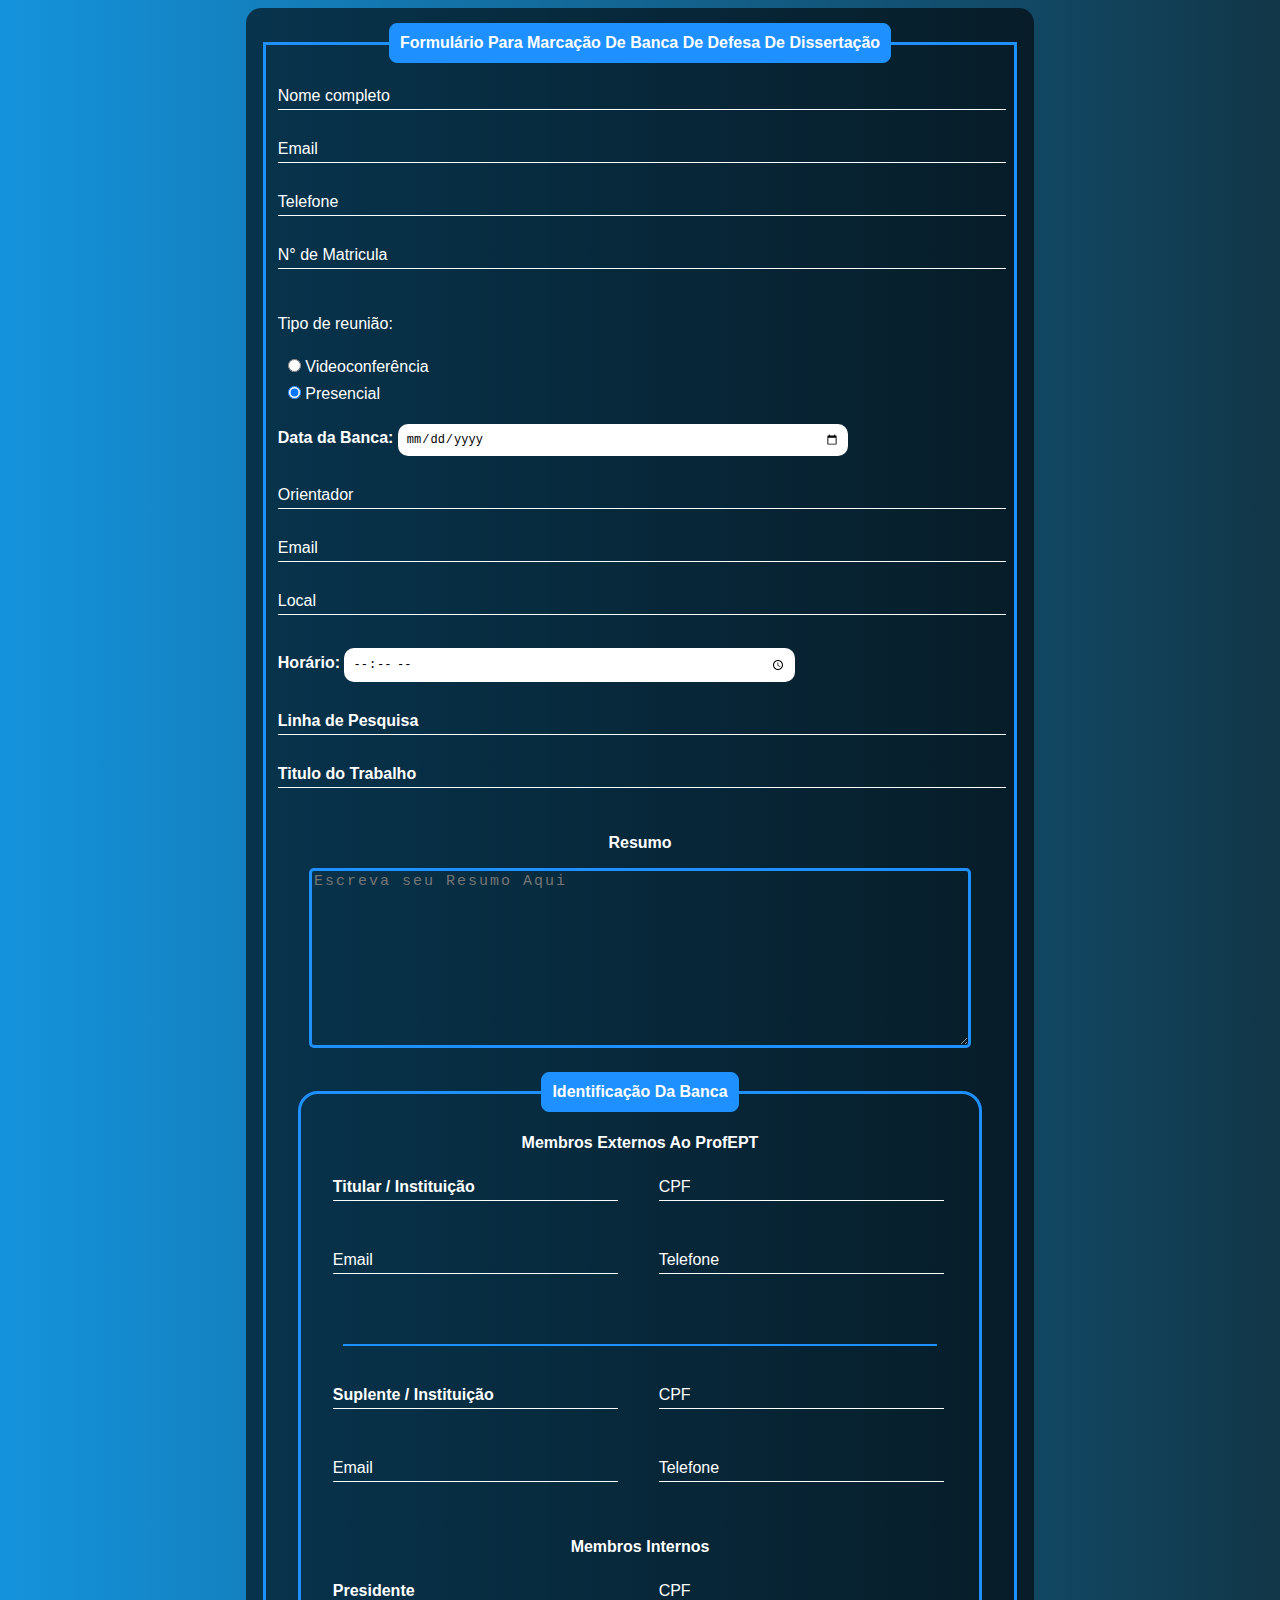
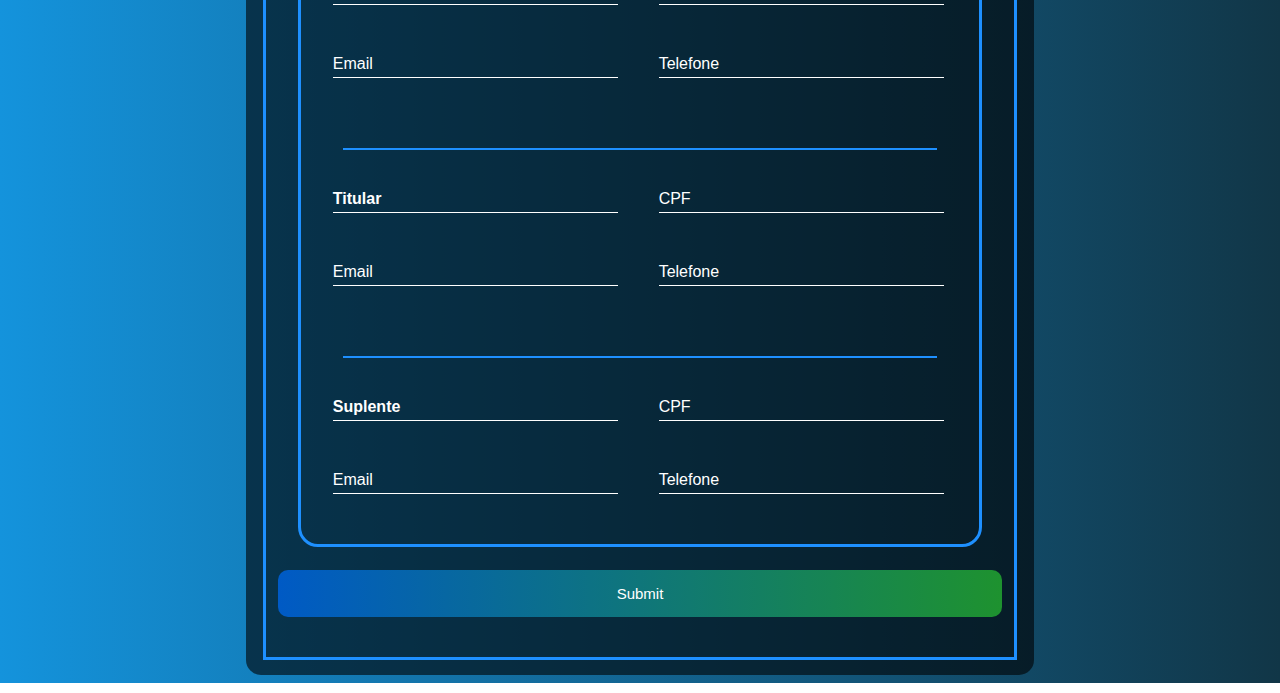
==== agendamento.html @ a1a61cc1 "fazendo muita coisa" ====
<!DOCTYPE html>
<html lang="pt-br">
<head>
    <meta charset="UTF-8">
    <meta http-equiv="X-UA-Compatible" content="IE=edge">
    <meta name="viewport" content="width=device-width, initial-scale=1.0">
    <title>Formulário </title>
    <link rel="stylesheet" href="estilos/agendamento.css">
    <link rel="stylesheet" href="media_queries/agendamentomq.css">
    
    
</head>



<body>
  <main>
    <section class="formulario">
        <form action="#">
            <fieldset>
                <legend>
                    <b>Formulário Para Marcação De Banca De Defesa De Dissertação</b>
                    </legend>
                    <br>

                    <div class="inputbox">

                        <input type="text" name="nome" id="nome" class="inputusuario" required>
                        <label for="nome" class="efeito_de_mini_zoom">Nome completo</label>

                    </div>

                    <div class="inputbox">
                        
                        <input type="text" name="email" id="email" class="inputusuario" required>
                        <label class="efeito_de_mini_zoom" for="email">Email</label>

                    </div>

                    <div class="inputbox">
                        
                        <input type="tel" name="telefone" id="telefone" class="inputusuario" required>
                        <label class="efeito_de_mini_zoom" for="telefone">Telefone</label>

                    </div>

                    <div class="inputbox">
                        
                        <input type="number" name="matricula" id="matricula" class="inputusuario" required>
                        <label class="efeito_de_mini_zoom" for="matricula">N° de Matricula</label>

                    </div>
                    <p>Tipo de reunião:</p>

                    <input type="radio" id="videoconferencia" name="tipo" value="videoconferencia" required>
                    <label for="videoconferencia">Videoconferência</label>

                    <br>

                    <input type="radio" id="presencial" name="tipo" value="presencial" required checked>
                    <label  for="presencial">Presencial</label>
                        <br>
                        <br>
                    
                            
                        <label  for="data_da_banca"><b>Data da Banca:</b> </label>
                        <input type="date" name="data_da_banca" id="data_da_banca" required>
                        

                    

                    <div class="inputbox">

                        <input type="text" name="orientador" id="orientador" class="inputusuario" required>
                        <label class="efeito_de_mini_zoom" for="orientador">Orientador</label>

                    </div>

                    <div class="inputbox">
                        
                        <input type="text" name="email2" id="email2" class="inputusuario" required>
                        <label class="efeito_de_mini_zoom" for="email2">Email</label>

                    </div>

                    <div class="inputbox">
                        
                        <input type="text" name="local" id="local" class="inputusuario" required>
                        <label class="efeito_de_mini_zoom" for="local">Local</label>

                    </div>

                    <div class="inputbox">

                        <label for="horario"><b>Horário:</b> </label>
                        <input type="time" name="horario" id="horario"  required>
                        

                    </div>

                    <div class="inputbox">
                        
                        <input  type="text" name="linha_de_pesquisa" id="linha_de_pesquisa" class="inputusuario" required>
                        <label class="efeito_de_mini_zoom" for="linha_de_pesquisa"><b>Linha de Pesquisa</b> </label>

                    </div>

                    <div class="inputbox">
                        
                        <input type="text" name="titulo_do_trabalho" id="titulo_do_trabalho" class="inputusuario" required>
                        <label class="efeito_de_mini_zoom" for="titulo_do_trabalho"><b>Titulo do Trabalho</b> </label>

                    </div>

                    <div class="boxtextarea">
                        <p><b>Resumo</b></p>
                        <textarea placeholder="Escreva seu Resumo Aqui"  name="resumo" id="resumo" cols="30" rows="10"></textarea>
                    </div>
                    
                    
                    <fieldset class="iden_de_banca">
                        <legend><b>Identificação Da Banca</b></legend>
                        <p class="titulo"><b >Membros Externos Ao ProfEPT</b></p>
                        
                        

                        <div class="inputbox segundo_bloco">
                        
                            <input type="text" name="titular" id="titular" class="inputusuario" required>
                            <label class="efeito_de_mini_zoom" for="titular"> <b>Titular / Instituição</b></label>
    
                        </div>
                        <div class="inputbox segundo_bloco">
            
                            <input type="number" name="cpf" id="cpf" class="inputusuario" required>
                            <label class="efeito_de_mini_zoom" for="cpf">CPF </label>
    
                        </div>
    
                        <div class="inputbox segundo_bloco">
                        
                            <input type="text" name="email3" id="email3" class="inputusuario" required>
                            <label class="efeito_de_mini_zoom" for="email3">Email</label>
    
                        </div>
                        <div class="inputbox segundo_bloco">
                        
                            <input type="tel" name="telefone2" id="telefone2" class="inputusuario" required>
                            <label class="efeito_de_mini_zoom" for="telefone2">Telefone</label>
    
                        </div>
                        <hr>
                        <div class="inputbox segundo_bloco">
                        
                            <input type="text" name="suplente" id="suplente" class="inputusuario" required>
                            <label class="efeito_de_mini_zoom" for="suplente"><b>Suplente / Instituição</b>  </label>
    
                        </div>
                        <div class="inputbox segundo_bloco">
            
                            <input type="number" name="cpf2" id="cpf2" class="inputusuario" required>
                            <label class="efeito_de_mini_zoom" for="cpf2">CPF </label>
    
                        </div>
    
                        <div class="inputbox segundo_bloco">
                        
                            <input type="text" name="email4" id="email4" class="inputusuario" required>
                            <label class="efeito_de_mini_zoom" for="email4">Email</label>
    
                        </div>

                        <div class="inputbox segundo_bloco">
                        
                            <input type="tel" name="telefone3" id="telefone3" class="inputusuario" required>
                            <label class="efeito_de_mini_zoom" for="telefone3">Telefone</label>
    
                        </div>
                        <p class="titulo"><b >Membros Internos</b></p>
                        <div class="inputbox segundo_bloco">
            
                        <input type="text" name="presidente" id="presidente" class="inputusuario" required>
                        <label class="efeito_de_mini_zoom" for="presidente"><b>Presidente</b> </label>
                            
                    </div>
                    
                    <div class="inputbox segundo_bloco">
            
                        <input type="number" name="cpf3" id="cpf3" class="inputusuario" required>
                        <label class="efeito_de_mini_zoom" for="cpf3">CPF </label>

                    </div>

                   
                    <div class="inputbox segundo_bloco">
                        
                        <input type="text" name="email5" id="email5" class="inputusuario" required>
                        <label class="efeito_de_mini_zoom" for="email5">Email</label>

                    </div>
                    <div class="inputbox segundo_bloco">
                        
                        <input type="tel" name="telefone4" id="telefone4" class="inputusuario" required>
                        <label class="efeito_de_mini_zoom" for="telefone4">Telefone</label>

                    </div>
                    
                    <hr>
                        <div class="inputbox segundo_bloco">
                        
                            <input type="text" name="titular2" id="titular2" class="inputusuario" required>
                            <label class="efeito_de_mini_zoom" for="titular2"> <b>Titular</b></label>
    
                        </div>
                        <div class="inputbox segundo_bloco">
            
                            <input type="number" name="cpf4" id="cpf4" class="inputusuario" required>
                            <label class="efeito_de_mini_zoom" for="cpf4">CPF </label>
    
                        </div>
    
                        <div class="inputbox segundo_bloco">
                        
                            <input type="text" name="email6" id="email6" class="inputusuario" required>
                            <label class="efeito_de_mini_zoom" for="email6">Email</label>
    
                        </div>
                        <div class="inputbox segundo_bloco">
                        
                            <input type="tel" name="telefone5" id="telefone5" class="inputusuario" required>
                            <label class="efeito_de_mini_zoom" for="telefone5">Telefone</label>
    
                        </div>
                        <hr>
                        <div class="inputbox segundo_bloco">
                        
                            <input type="text" name="suplente2" id="suplente2" class="inputusuario" required>
                            <label class="efeito_de_mini_zoom" for="suplente2"> <b>Suplente</b> </label>
    
                        </div>
                        <div class="inputbox segundo_bloco">
            
                            <input type="number" name="cpf5" id="cpf5" class="inputusuario" required>
                            <label class="efeito_de_mini_zoom" for="cpf5">CPF </label>
    
                        </div>
    
                        <div class="inputbox segundo_bloco">
                        
                            <input type="text" name="email7" id="email7" class="inputusuario" required>
                            <label class="efeito_de_mini_zoom" for="email7">Email</label>
    
                        </div>
                        <div class="inputbox segundo_bloco">
                        
                            <input type="tel" name="telefone6" id="telefone6" class="inputusuario" required>
                            <label class="efeito_de_mini_zoom" for="telefone6">Telefone</label>
    
                        </div>
                    </fieldset>
                    

                    <input type="submit" name="submit" id="submit">
            </fieldset>
            
        </form>
        
    </section>
    
  </main>
    
</body>
</html>
---- estilos/agendamento.css ----
@charset "UTF-8";


body{
    font-family: Arial, Helvetica, sans-serif;
    background-image: linear-gradient(to right, rgb(20,147,220),rgb(17,54,71));
    color: white;
    
}

.formulario{
   
    margin: auto;
    background-color: rgb(0, 0,0,0.6);
    padding: 15px;
    border-radius: 15px;
    width: 60%;color: white;
    
    
    
    
}
fieldset{
    border: 3px solid dodgerblue;
    
}
legend{
    border: 1px solid dodgerblue;
    padding: 10px;
    text-align: center;
    background-color:dodgerblue;
    border-radius: 8px;
    
}

input{margin: 3px 0px 30px 0px;}
input[type="radio"]{
    margin: 10px 0px 0px 10px;
}
#data_da_banca{
    border: none;
    padding: 8px;
    border-radius: 10px;
    outline: none;
    font-size: 12px;
    width: 60%;
}
#horario{
    border: none;
    padding: 8px;
    border-radius: 10px;
    outline: none;
    font-size: 12px;
    width: 60%;
}
#resumo{
    background: none;
    
    border: 3px solid dodgerblue;
    outline: none;
    font-size: 15px;
    width: 100%;
    letter-spacing: 2px;
    color: white;
    border-radius: 5px;
    max-width: 90%;
}
.boxtextarea{
    text-align: center;
    
}
.inputbox{
    position: relative;
    width: 100%;
   
}

.inputusuario{
    background: none;
    border: none;
    border-bottom: 1px solid white;
    outline: none;
    font-size: 15px;
    width: 100%;
    letter-spacing: 2px;
    color: white;
}
.efeito_de_mini_zoom{
position: absolute;
top: 0px;
left: 0px;
pointer-events: none; /*qualquer luga que clicar dentro do input ele vai executar a ação*/
transition: .5s;
}
.inputusuario:focus ~ .efeito_de_mini_zoom, .inputusuario:valid ~.efeito_de_mini_zoom{
    top: -20px;
    font-size: 12px;
    color: dodgerblue;
}
.iden_de_banca{
    margin: 20px;
    position: relative;
    border-radius: 20px;
    

    
    
}

#submit{
    background-image: linear-gradient(to right, rgb(0,90,197), #1E922F);
    width: 100%;
    border: none;
    padding: 15px;
    font-size: 15px;
    border-radius: 10px;
    cursor: pointer;
    color: white;
    
   
}

#submit:hover{
    background-image: linear-gradient(to right, rgb(0,80,172), #28b43d);
}

.titulo{
    text-align: center;
}

.segundo_bloco{
    display: inline-block;
    
    width: 43%; 
    margin:10px 20px ;

 }
hr{border: solid 1px dodgerblue;margin: 30px;}
---- media_queries/agendamentomq.css ----
/* Typical Device Breakpoints
-----------------------------
Pequenas Telas:
Celular: 600px até 768px
Tablet: 768px até 992px
Desktop: 992px até 1200px
Grandes Telas: acima de 1200px
*/

@media only screen and (max-width: 650px){
    .formulario{
        width: 90%;
        
    }
    .inputbox , .segundo_bloco{
        width: 100%;
        margin: 0px;
    }
}

@media only screen and (min-width:650px) and (max-width: 1200px){
    .formulario{
        width: 90%;
        
    }
    
    .segundo_bloco{
        width: 40%;
        margin: 20px 20px;
    }
}
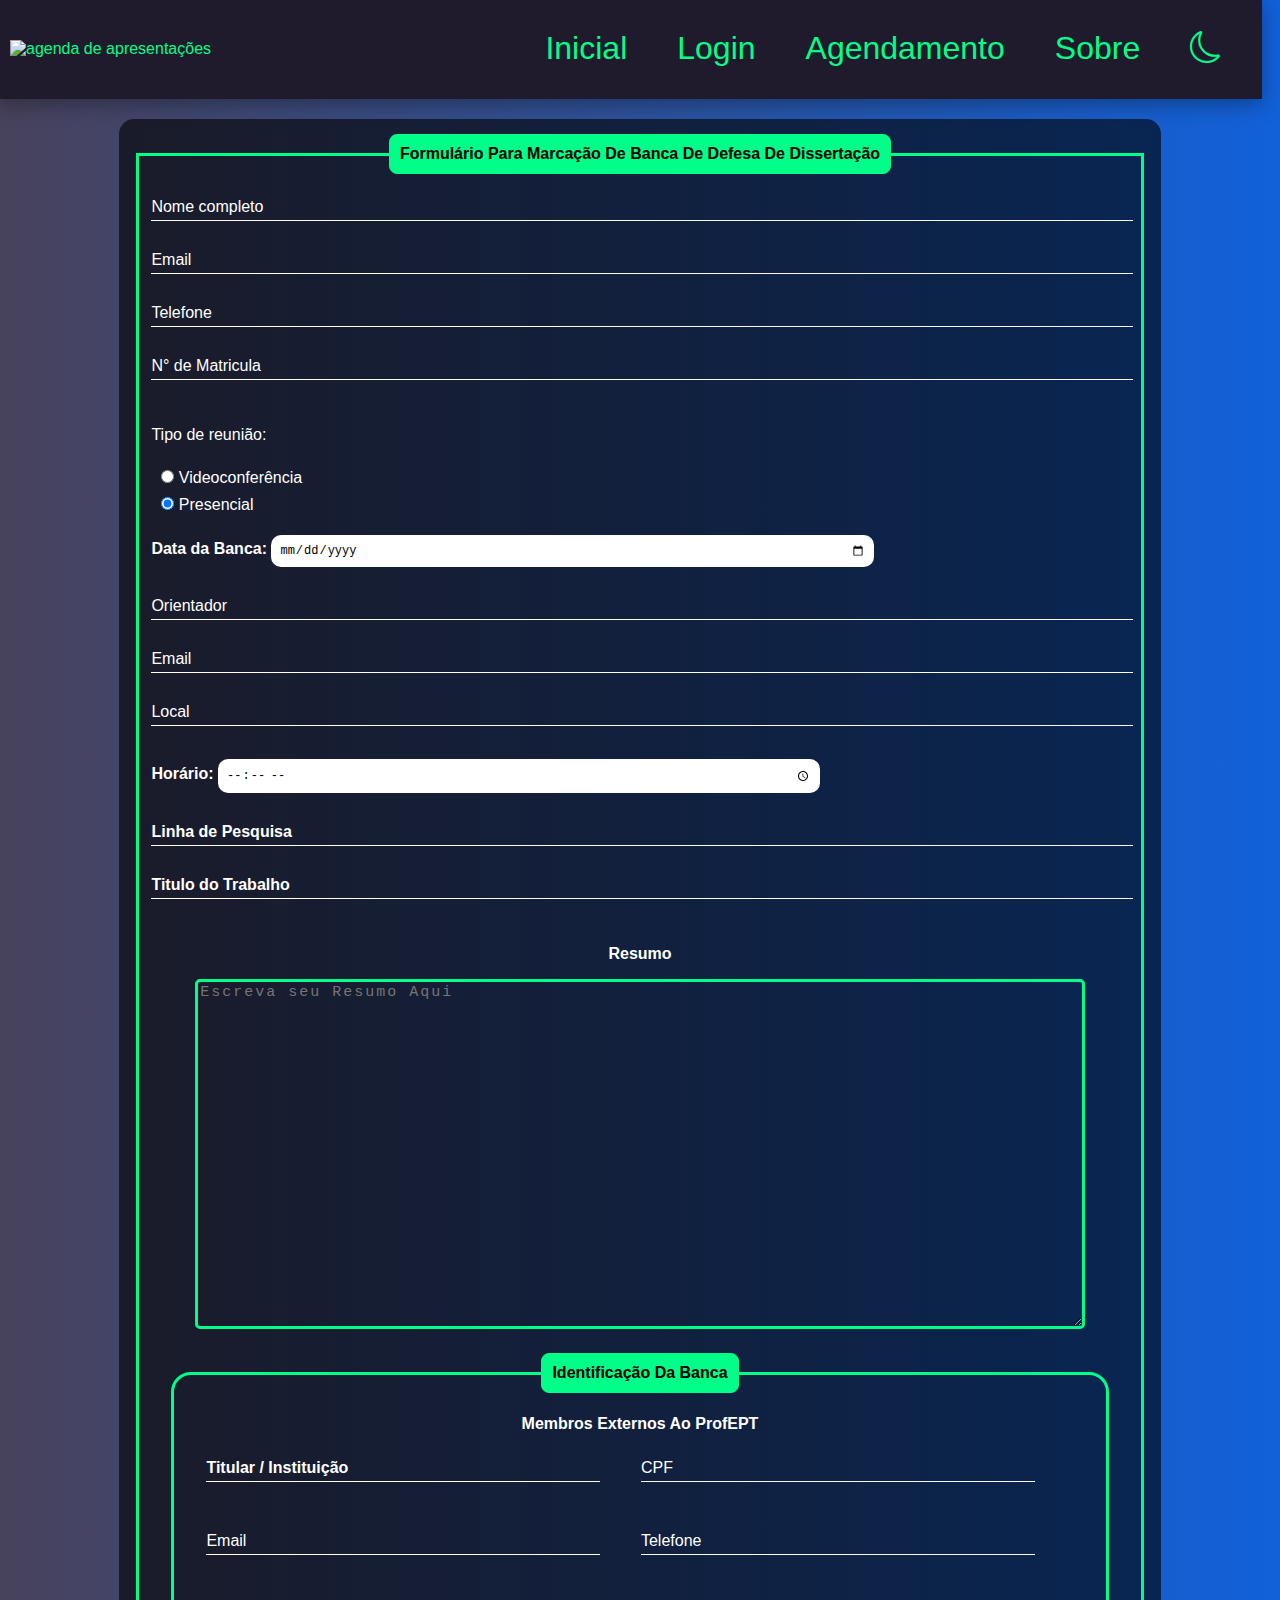
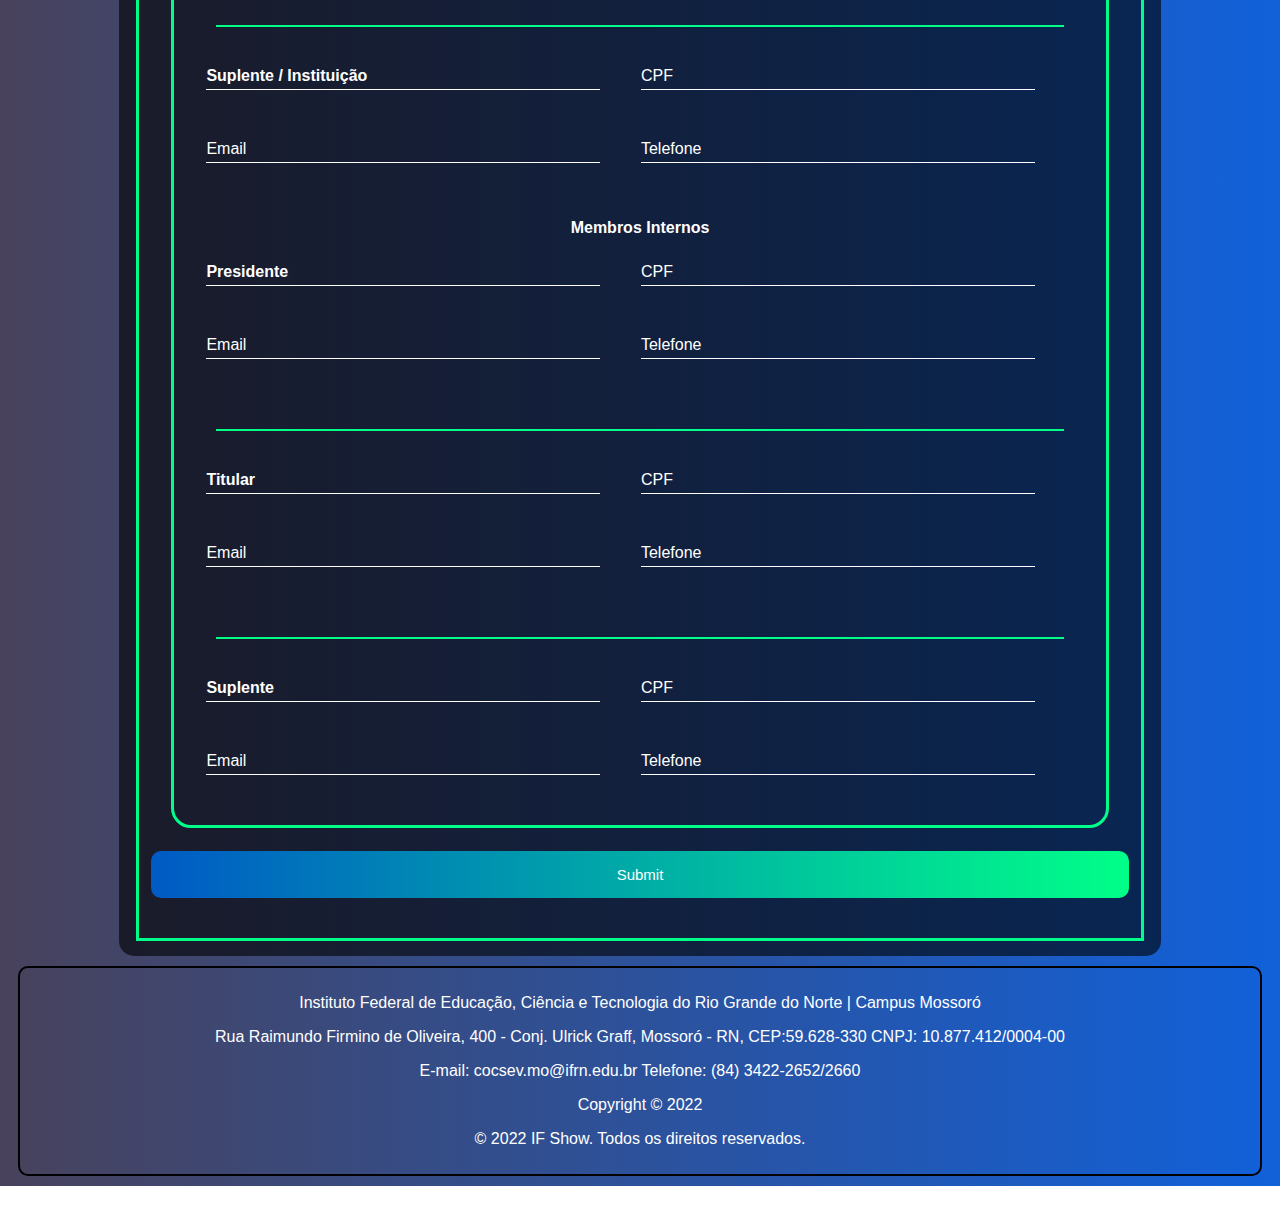
==== commit 9f029abb: "colocando meu em todas as abas e colocando cores" ====
--- a/agendamento.html
+++ b/agendamento.html
@@ -8,10 +8,58 @@
     <link rel="stylesheet" href="estilos/agendamento.css">
     <link rel="stylesheet" href="media_queries/agendamentomq.css">
     
-    
+    <link rel="stylesheet" href="https://cdn.jsdelivr.net/npm/bootstrap-icons@1.9.1/font/bootstrap-icons.css">
+    <link rel="stylesheet" href="estilos/header_e_footer.css">
 </head>
 
-
+<header>
+        
+    <section id="logo">
+        <a href="https://profept.ifrn.edu.br/"><img class="efeito_de_zoom" src="imagens/logo.png" alt="agenda de apresentações" ></a>
+        
+
+    </section>
+    <section  id="icones">
+       
+        <nav id="nav">
+             <button id="btn-mobile">
+                <span id="hamburguer"></span>
+            </button>
+            
+        
+        <ul id="menu">
+            <li>
+                <a href="index.html" class="efeito efeito_de_carregamento"> Inicial</a>
+            </li>
+            
+            <li>
+                <a href="login.html" class="efeito efeito_de_carregamento" rel="next">Login</a>
+            </li>
+
+            <li>
+                <a href="agendamento.html" class="efeito efeito_de_carregamento" rel="next">Agendamento</a> 
+            </li>
+
+            <li>
+                <a href="sobre.html" class="efeito efeito_de_carregamento" rel="next">Sobre</a> 
+            </li>
+
+            
+
+            <li>
+                <input type="checkbox" name="mudar_tema" id="mudar_tema" >
+                <label for="mudar_tema" class="efeito efeito_de_carregamento">
+                    <i class="bi bi-sun "></i>
+                    <i class="bi bi-moon"></i>
+                </label>
+                
+            
+        </ul>
+        </nav>
+        
+
+    </section>
+</header>
 
 <body>
   <main>
@@ -32,7 +80,7 @@
 
                     <div class="inputbox">
                         
-                        <input type="text" name="email" id="email" class="inputusuario" required>
+                        <input type="email" name="email" id="email" class="inputusuario" required>
                         <label class="efeito_de_mini_zoom" for="email">Email</label>
 
                     </div>
@@ -78,7 +126,7 @@
 
                     <div class="inputbox">
                         
-                        <input type="text" name="email2" id="email2" class="inputusuario" required>
+                        <input type="email" name="email2" id="email2" class="inputusuario" required>
                         <label class="efeito_de_mini_zoom" for="email2">Email</label>
 
                     </div>
@@ -114,7 +162,7 @@
 
                     <div class="boxtextarea">
                         <p><b>Resumo</b></p>
-                        <textarea placeholder="Escreva seu Resumo Aqui"  name="resumo" id="resumo" cols="30" rows="10"></textarea>
+                        <textarea placeholder="Escreva seu Resumo Aqui"  name="resumo" id="resumo" cols="30" rows="20"></textarea>
                     </div>
                     
                     
@@ -139,7 +187,7 @@
     
                         <div class="inputbox segundo_bloco">
                         
-                            <input type="text" name="email3" id="email3" class="inputusuario" required>
+                            <input type="email" name="email3" id="email3" class="inputusuario" required>
                             <label class="efeito_de_mini_zoom" for="email3">Email</label>
     
                         </div>
@@ -165,7 +213,7 @@
     
                         <div class="inputbox segundo_bloco">
                         
-                            <input type="text" name="email4" id="email4" class="inputusuario" required>
+                            <input type="email" name="email4" id="email4" class="inputusuario" required>
                             <label class="efeito_de_mini_zoom" for="email4">Email</label>
     
                         </div>
@@ -194,7 +242,7 @@
                    
                     <div class="inputbox segundo_bloco">
                         
-                        <input type="text" name="email5" id="email5" class="inputusuario" required>
+                        <input type="email" name="email5" id="email5" class="inputusuario" required>
                         <label class="efeito_de_mini_zoom" for="email5">Email</label>
 
                     </div>
@@ -221,7 +269,7 @@
     
                         <div class="inputbox segundo_bloco">
                         
-                            <input type="text" name="email6" id="email6" class="inputusuario" required>
+                            <input type="email" name="email6" id="email6" class="inputusuario" required>
                             <label class="efeito_de_mini_zoom" for="email6">Email</label>
     
                         </div>
@@ -247,7 +295,7 @@
     
                         <div class="inputbox segundo_bloco">
                         
-                            <input type="text" name="email7" id="email7" class="inputusuario" required>
+                            <input type="email" name="email7" id="email7" class="inputusuario" required>
                             <label class="efeito_de_mini_zoom" for="email7">Email</label>
     
                         </div>
@@ -268,6 +316,16 @@
     </section>
     
   </main>
+  <footer>
+        
+    <p>Instituto Federal de Educação, Ciência e Tecnologia do Rio Grande do Norte | Campus Mossoró</p>
+    <p>Rua Raimundo Firmino de Oliveira, 400 - Conj. Ulrick Graff, Mossoró - RN, CEP:59.628-330 CNPJ: 10.877.412/0004-00 </p>
+    <p>E-mail: cocsev.mo@ifrn.edu.br Telefone: (84) 3422-2652/2660</p>
+    <p>Copyright © 2022</p>
+    
+    <p>© 2022 IF Show. Todos os direitos reservados.</p>
+</footer>
     
 </body>
 </html>
+<script src="Javascript/javascript_principal.js"></script>
--- a/estilos/agendamento.css
+++ b/estilos/agendamento.css
@@ -1,11 +1,48 @@
 @charset "UTF-8";
 
+header{
+    width: 99vw;
+    margin: -10px -9px 20px -13px;
+    
+}
+.light header {
+    background-image: linear-gradient(to right, rgb(116, 189, 231),#1161da);
+   
+    color: white;
+}
+.light header a{
+    color: white;
+}
 
+.light{
+    background-image: linear-gradient(to right, rgb(20,147,220),rgb(17,54,71));
+    color: white;
+}
+.light .formulario{
+    background-color: rgb(0, 0,0,0.3);
+    color: white;
+}
+.light fieldset{
+    border: 3px solid dodgerblue;
+}
+.light legend{
+    border: 1px solid dodgerblue;
+    background-color:dodgerblue;
+    color: white;
+}
+
+.light #resumo{
+    border: 3px solid dodgerblue;
+}
+.light hr{
+    border: solid 1px dodgerblue;
+}
 body{
     font-family: Arial, Helvetica, sans-serif;
-    background-image: linear-gradient(to right, rgb(20,147,220),rgb(17,54,71));
+    
+    background-image: linear-gradient(to right,#48425c,#1161da);
     color: white;
-    
+     
 }
 
 .formulario{
@@ -14,22 +51,22 @@
     background-color: rgb(0, 0,0,0.6);
     padding: 15px;
     border-radius: 15px;
-    width: 60%;color: white;
-    
-    
-    
+    width: 80%;
+    color: white; 
     
 }
+
 fieldset{
-    border: 3px solid dodgerblue;
     
+    border: 3px solid #00ff88;
 }
 legend{
-    border: 1px solid dodgerblue;
+    border: 1px solid #00ff88;
     padding: 10px;
     text-align: center;
-    background-color:dodgerblue;
+    background-color:#00ff88;
     border-radius: 8px;
+    color: black;
     
 }
 
@@ -56,7 +93,7 @@
 #resumo{
     background: none;
     
-    border: 3px solid dodgerblue;
+    border: 3px solid #00ff88;
     outline: none;
     font-size: 15px;
     width: 100%;
@@ -72,6 +109,7 @@
 .inputbox{
     position: relative;
     width: 100%;
+    
    
 }
 
@@ -84,6 +122,7 @@
     width: 100%;
     letter-spacing: 2px;
     color: white;
+    cursor: pointer;
 }
 .efeito_de_mini_zoom{
 position: absolute;
@@ -101,14 +140,11 @@
     margin: 20px;
     position: relative;
     border-radius: 20px;
-    
-
-    
-    
+        
 }
 
 #submit{
-    background-image: linear-gradient(to right, rgb(0,90,197), #1E922F);
+    background-image: linear-gradient(to right, rgb(0,90,197), #00ff88);
     width: 100%;
     border: none;
     padding: 15px;
@@ -116,12 +152,13 @@
     border-radius: 10px;
     cursor: pointer;
     color: white;
+   
     
    
 }
 
 #submit:hover{
-    background-image: linear-gradient(to right, rgb(0,80,172), #28b43d);
+    background-image: linear-gradient(to right, #00ff88, rgb(0,90,197));
 }
 
 .titulo{
@@ -135,7 +172,10 @@
     margin:10px 20px ;
 
  }
-hr{border: solid 1px dodgerblue;margin: 30px;}
+hr{
+    border: solid 1px #00ff88;
+    margin: 30px;}
 
 
 
+    --- a/media_queries/agendamentomq.css
+++ b/media_queries/agendamentomq.css
@@ -17,7 +17,9 @@
         margin: 0px;
     }
 }
-
+@media only screen and (max-width: 950px){
+    #menu{margin-right: 30px;}
+}
 @media only screen and (min-width:650px) and (max-width: 1200px){
     .formulario{
         width: 90%;
--- a/estilos/header_e_footer.css
+++ b/estilos/header_e_footer.css
@@ -0,0 +1,293 @@
+/*
+HEADER E FOOTER
+*/
+
+header{
+    display: flex;
+    align-items: center;
+    justify-content:center;
+    background-color:#201b2c;
+    box-shadow: 0px 5px 20px #00000056;
+    color: #00ff88;
+    
+}
+
+
+header #logo{
+    margin-left: 10px;
+    width: 100%;
+    display: flex;
+    align-items: center;
+    justify-content: baseline;
+    
+}
+
+header #logo img{
+
+height: 140px;
+background-size: cover;
+margin: 5px;
+}
+.efeito_de_zoom{
+    
+    transition: all 0.6s cubic-bezier(0.165,0.84,0.44,1);
+
+}
+.efeito_de_zoom::after{
+    
+    content: "";
+    transition: all 0.6s cubic-bezier(0.165,0.84,0.44,1);
+    z-index: -1;
+    box-shadow: 0 0px 15px 0 rgba(0, 0, 0, 3);
+
+}
+.efeito_de_zoom:hover{
+    transform: scale(1.15,1.15);
+        
+}
+
+
+header #icones {
+display: flex;
+justify-content: center;
+flex-direction:column;
+
+align-items: center;
+
+font-size: 2em;
+
+
+
+}
+nav{
+    display: flex;
+align-items: flex-end;
+justify-content: end;
+}
+header ul{
+    width: 50%;
+    height: 100%;
+    display: flex;
+    flex-direction: row;
+    align-items: center;
+    justify-content: end;
+    
+}
+header  #icones li{
+    
+   display: flex;
+   flex-direction: row;
+   align-items: center;
+    justify-content: center;
+
+}
+
+#btn-mobile{
+    display: none;
+}
+@media (max-width:950px){
+    
+    /*
+    MENU
+    */
+    ul{margin: 0px;}
+    #icones{
+        background-color: rgba(0,0,0,.05);
+        width: 100%;  
+    }
+   
+    #menu{
+        display: flex;
+        flex-direction: column;
+        position: relative;
+        align-items: center;
+        justify-content: center;
+        
+        width: 100%;
+        
+        
+        background:none;
+        
+        height: 0px;
+        transition: .6s;
+          
+        visibility: hidden;
+        overflow: hidden;
+    }
+
+    #nav.active #menu{
+        height: calc(100vh - 200px);
+        visibility: visible;
+        overflow-y: auto;
+        
+        
+        
+       
+    }
+    #menu a{
+        padding: 1rem 0px;
+        margin: 0px 1rem;
+        border-bottom: 2px solid rgba(28, 218, 107, 0.1);
+        width: 60vw;
+        display: flex;
+        align-items: center;
+        justify-content: center;
+    }
+    .light #menu a{border-bottom: 2px solid rgba(151, 61, 61, 0.1)}
+     #btn-mobile{
+        display: flex;
+            align-items: center;
+            justify-content: center;
+        
+        padding: .5rem 48vw;
+        border: none;
+        background: none;
+        cursor: pointer;
+        color: #00ff88;
+        background-color: #3c3252;
+       
+       
+    }
+    
+    .light #btn-mobile{color: black;
+        background-color:rgba(0,0,0,.05);}
+
+    #hamburguer{
+        border-top:2px solid currentColor;
+        width: 20px;
+    }
+    #hamburguer::after,#hamburguer::before{
+        content: '';
+        display: block;
+        width: 20px;
+        height: 2px;
+        background: currentColor;
+        margin-top: 5px;
+        transition: .3s;
+        position: relative;
+    }
+    #nav{
+        display: flex;
+        flex-direction: column;
+        align-items: center;
+        justify-content: center;
+    }
+    #nav.active #hamburguer{
+        border-top-color:transparent ;
+    }
+    #nav.active #hamburguer::before{
+      transform: rotate(135deg)   ;
+    }
+
+    #nav.active #hamburguer::after{
+        transform: rotate(-135deg);
+        top:-7px;
+    }
+    header #logo{
+       
+        display: flex;
+        align-items: center;
+        justify-content:center;
+        
+    }
+
+    header{
+        display: flex;
+        flex-direction: column;
+        justify-content: center;
+        align-items: center;
+    }
+ 
+    header ul{
+    display: flex;
+    flex-direction: row;
+    align-items: center;
+    justify-content: center;
+   
+}
+#icones li{
+    
+   display: flex;
+   flex-direction: row;
+   align-items: center;
+    justify-content: center;
+ margin-bottom: 10px;
+}
+}
+
+
+a{
+    text-decoration: none;
+    color: #00ff88;
+    cursor: pointer;
+    
+}
+
+
+.efeito{
+    
+   padding-left: 20px;
+  position: relative;
+  box-sizing: border-box;
+  margin: 0px 30px 0px 0px;
+  transition: all 400ms ease;
+}
+
+.efeito_de_carregamento::before{
+    content: "";
+    position: absolute;
+    top: 100%;
+    left: 0px;
+    width: 0px;
+    height: 5px;
+    background-color: #00ff88;
+   text-align: center;
+    transition: all 1s ease;
+    
+}
+.efeito_de_carregamento:hover::before{width: 115%;}
+
+footer{
+    text-align: center;
+    margin: 10px;
+}
+
+
+
+footer{
+    margin: 10px;
+    padding: 10px;
+    border: 2px solid black;
+    border-radius: 10px;
+}
+
+
+input[type="checkbox"]{
+    display: none;
+
+}
+
+
+
+.light a{
+    color: black;
+}
+.light .efeito_de_carregamento::before{
+    background-color: black;
+}
+.bi-sun{
+    display: none;
+}
+.light .bi-sun{
+    cursor: pointer;
+    display: block;
+    
+    margin-right: 10px;
+}
+.bi-moon{
+    margin-right: 10px;
+    cursor: pointer;
+}
+.light .bi-moon{
+    display: none;
+}
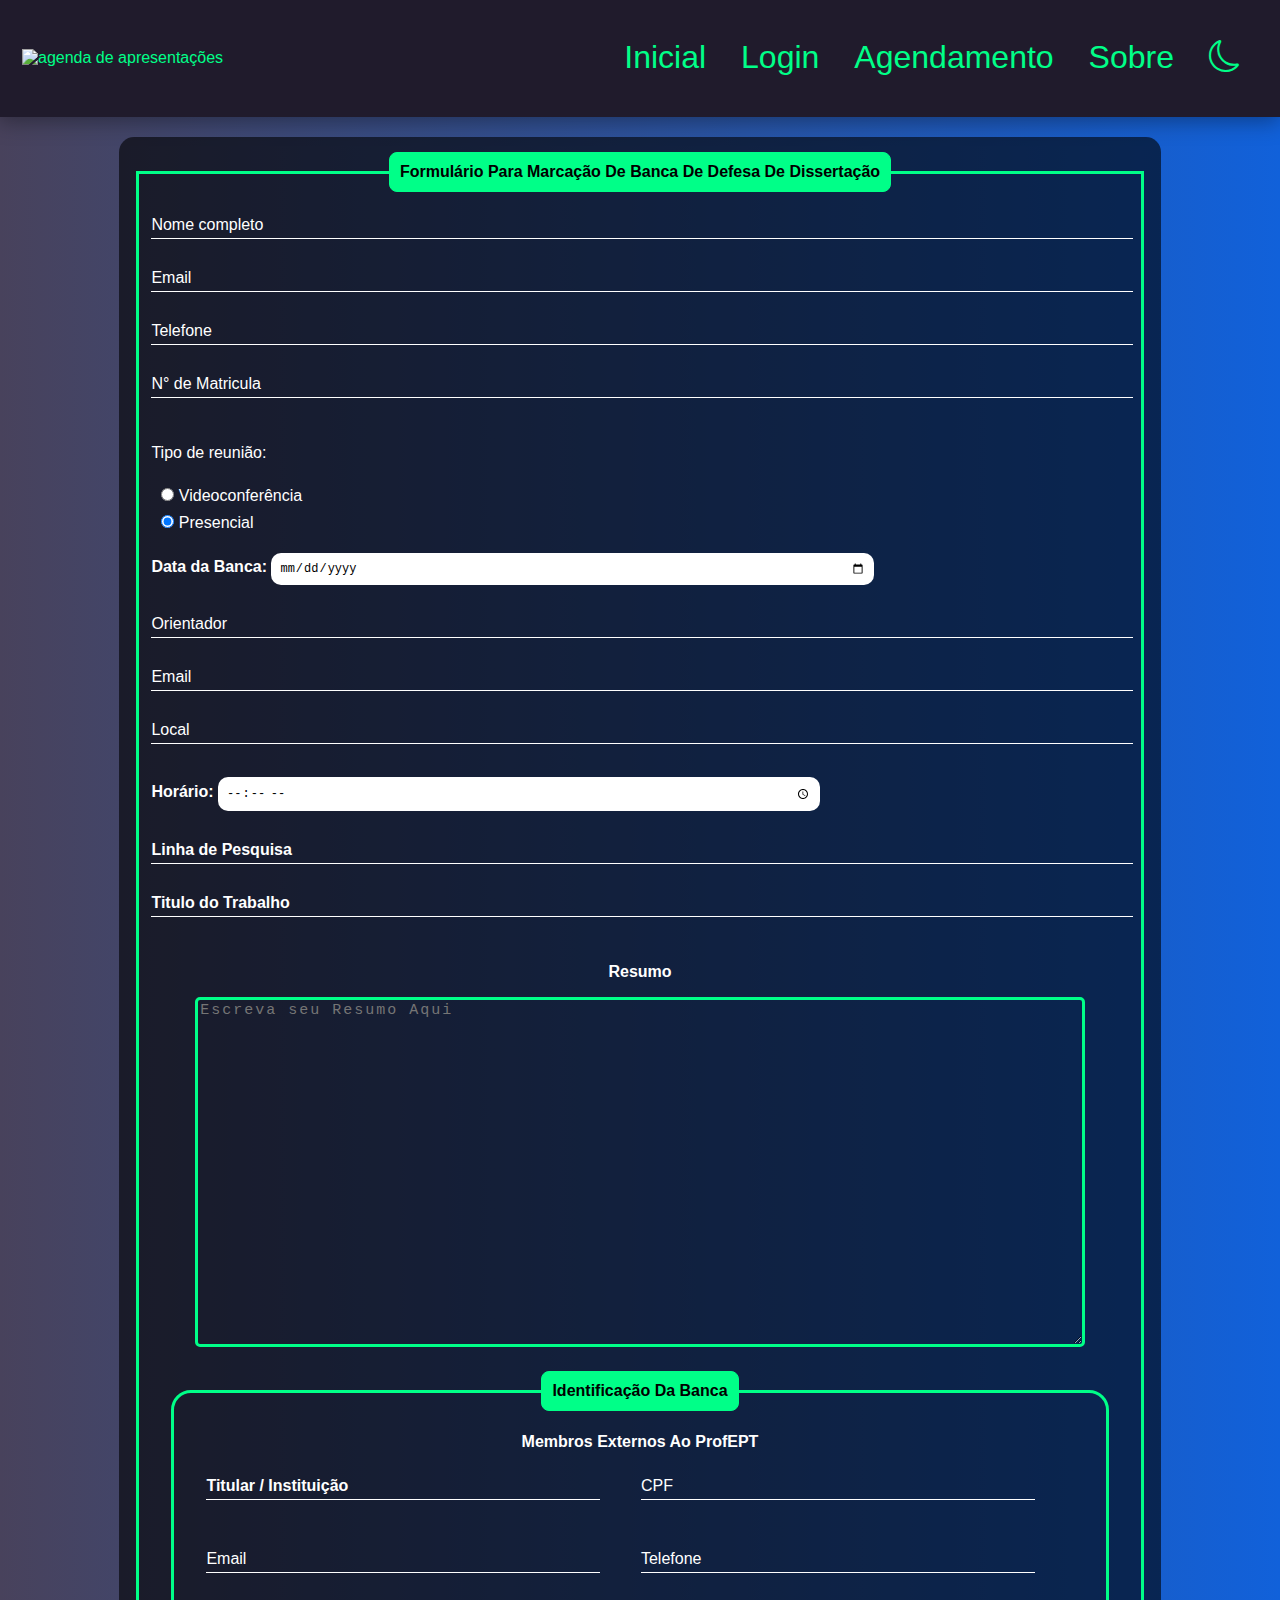
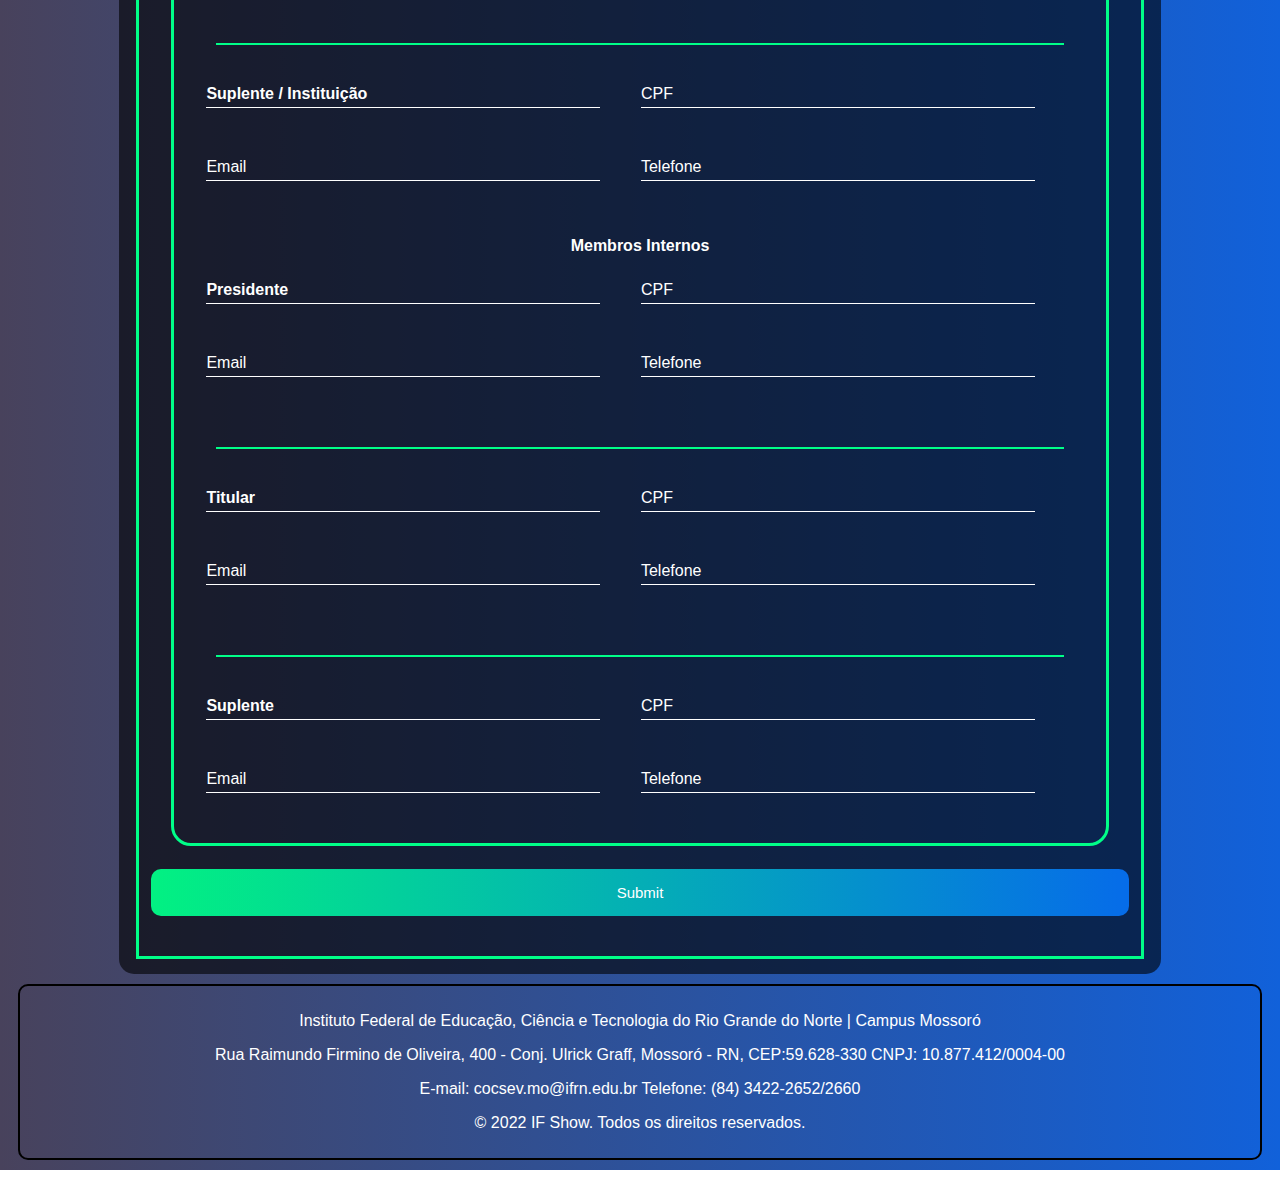
==== commit 6b3b8ae6: "ajeitando icone de de mudar de tema" ====
--- a/agendamento.html
+++ b/agendamento.html
@@ -10,6 +10,7 @@
     
     <link rel="stylesheet" href="https://cdn.jsdelivr.net/npm/bootstrap-icons@1.9.1/font/bootstrap-icons.css">
     <link rel="stylesheet" href="estilos/header_e_footer.css">
+    <link rel="shortcut icon" href="imagens/favicon.ico" type="image/x-icon">
 </head>
 
 <header>
@@ -47,11 +48,14 @@
             
 
             <li>
-                <input type="checkbox" name="mudar_tema" id="mudar_tema" >
-                <label for="mudar_tema" class="efeito efeito_de_carregamento">
+                <a href="#" class="efeito efeito_de_carregamento">
+                   <input type="checkbox" name="mudar_tema" id="mudar_tema" >
+                <label for="mudar_tema" >
                     <i class="bi bi-sun "></i>
                     <i class="bi bi-moon"></i>
-                </label>
+                </label> 
+                </a>
+            </li>
                 
             
         </ul>
@@ -321,7 +325,7 @@
     <p>Instituto Federal de Educação, Ciência e Tecnologia do Rio Grande do Norte | Campus Mossoró</p>
     <p>Rua Raimundo Firmino de Oliveira, 400 - Conj. Ulrick Graff, Mossoró - RN, CEP:59.628-330 CNPJ: 10.877.412/0004-00 </p>
     <p>E-mail: cocsev.mo@ifrn.edu.br Telefone: (84) 3422-2652/2660</p>
-    <p>Copyright © 2022</p>
+  
     
     <p>© 2022 IF Show. Todos os direitos reservados.</p>
 </footer>
--- a/estilos/agendamento.css
+++ b/estilos/agendamento.css
@@ -1,9 +1,9 @@
 @charset "UTF-8";
 
 header{
-    width: 99vw;
-    margin: -10px -9px 20px -13px;
-    
+    width: 100%;
+    margin: -10px 0px 20px -10px;
+    padding: 9px;
 }
 .light header {
     background-image: linear-gradient(to right, rgb(116, 189, 231),#1161da);
@@ -144,22 +144,27 @@
 }
 
 #submit{
-    background-image: linear-gradient(to right, rgb(0,90,197), #00ff88);
+    
     width: 100%;
     border: none;
     padding: 15px;
     font-size: 15px;
     border-radius: 10px;
     cursor: pointer;
-    color: white;
+    transition:  1s;
+    /*gradient não suportam transições */
+    background-image: linear-gradient(to right, #02f182, rgb(6, 108, 233));
+    color: white; 
    
-    
    
 }
 
 #submit:hover{
-    background-image: linear-gradient(to right, #00ff88, rgb(0,90,197));
+    transition:  1s;
+    background-image: linear-gradient(to right , rgb(0,90,197), #28ec91);
 }
+
+
 
 .titulo{
     text-align: center;
--- a/estilos/header_e_footer.css
+++ b/estilos/header_e_footer.css
@@ -9,7 +9,7 @@
     background-color:#201b2c;
     box-shadow: 0px 5px 20px #00000056;
     color: #00ff88;
-    
+   
 }
 
 
@@ -116,7 +116,7 @@
     }
 
     #nav.active #menu{
-        height: calc(100vh - 200px);
+        height: calc(110vh - 190px);
         visibility: visible;
         overflow-y: auto;
         
@@ -139,7 +139,7 @@
             align-items: center;
             justify-content: center;
         
-        padding: .5rem 48vw;
+        padding: .5rem 47vw;
         border: none;
         background: none;
         cursor: pointer;
@@ -213,8 +213,16 @@
     justify-content: center;
  margin-bottom: 10px;
 }
-}
-
+
+
+
+}
+
+@media (max-width:650px){
+    #btn-mobile{
+        padding: .5rem 46vw;
+    }
+}
 
 a{
     text-decoration: none;
@@ -226,7 +234,7 @@
 
 .efeito{
     
-   padding-left: 20px;
+   padding-left: 5px;
   position: relative;
   box-sizing: border-box;
   margin: 0px 30px 0px 0px;
@@ -237,15 +245,16 @@
     content: "";
     position: absolute;
     top: 100%;
-    left: 0px;
+    left: -5px;
     width: 0px;
-    height: 5px;
+    height: 3px;
     background-color: #00ff88;
    text-align: center;
     transition: all 1s ease;
     
 }
-.efeito_de_carregamento:hover::before{width: 115%;}
+.efeito_de_carregamento:hover::before{
+    width: calc(100% + 15px);}
 
 footer{
     text-align: center;
@@ -282,10 +291,10 @@
     cursor: pointer;
     display: block;
     
-    margin-right: 10px;
+  
 }
 .bi-moon{
-    margin-right: 10px;
+    
     cursor: pointer;
 }
 .light .bi-moon{
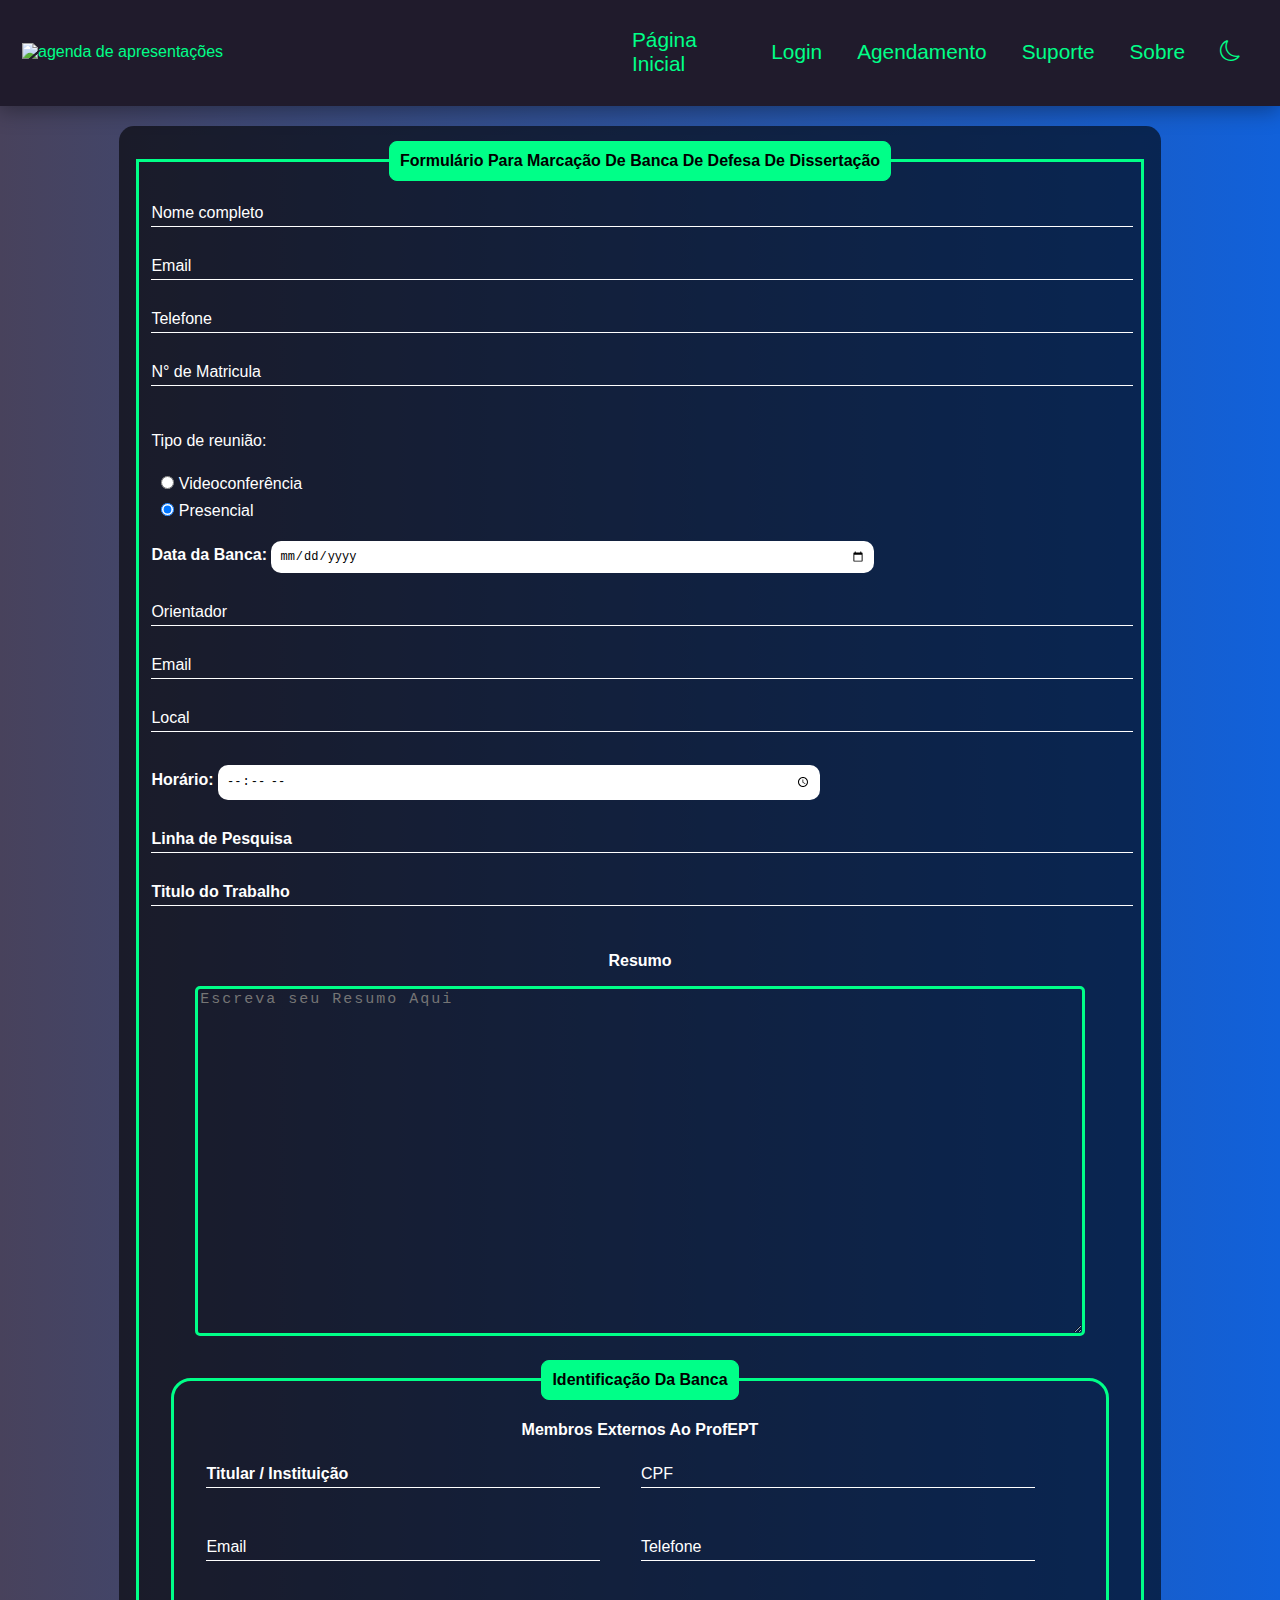
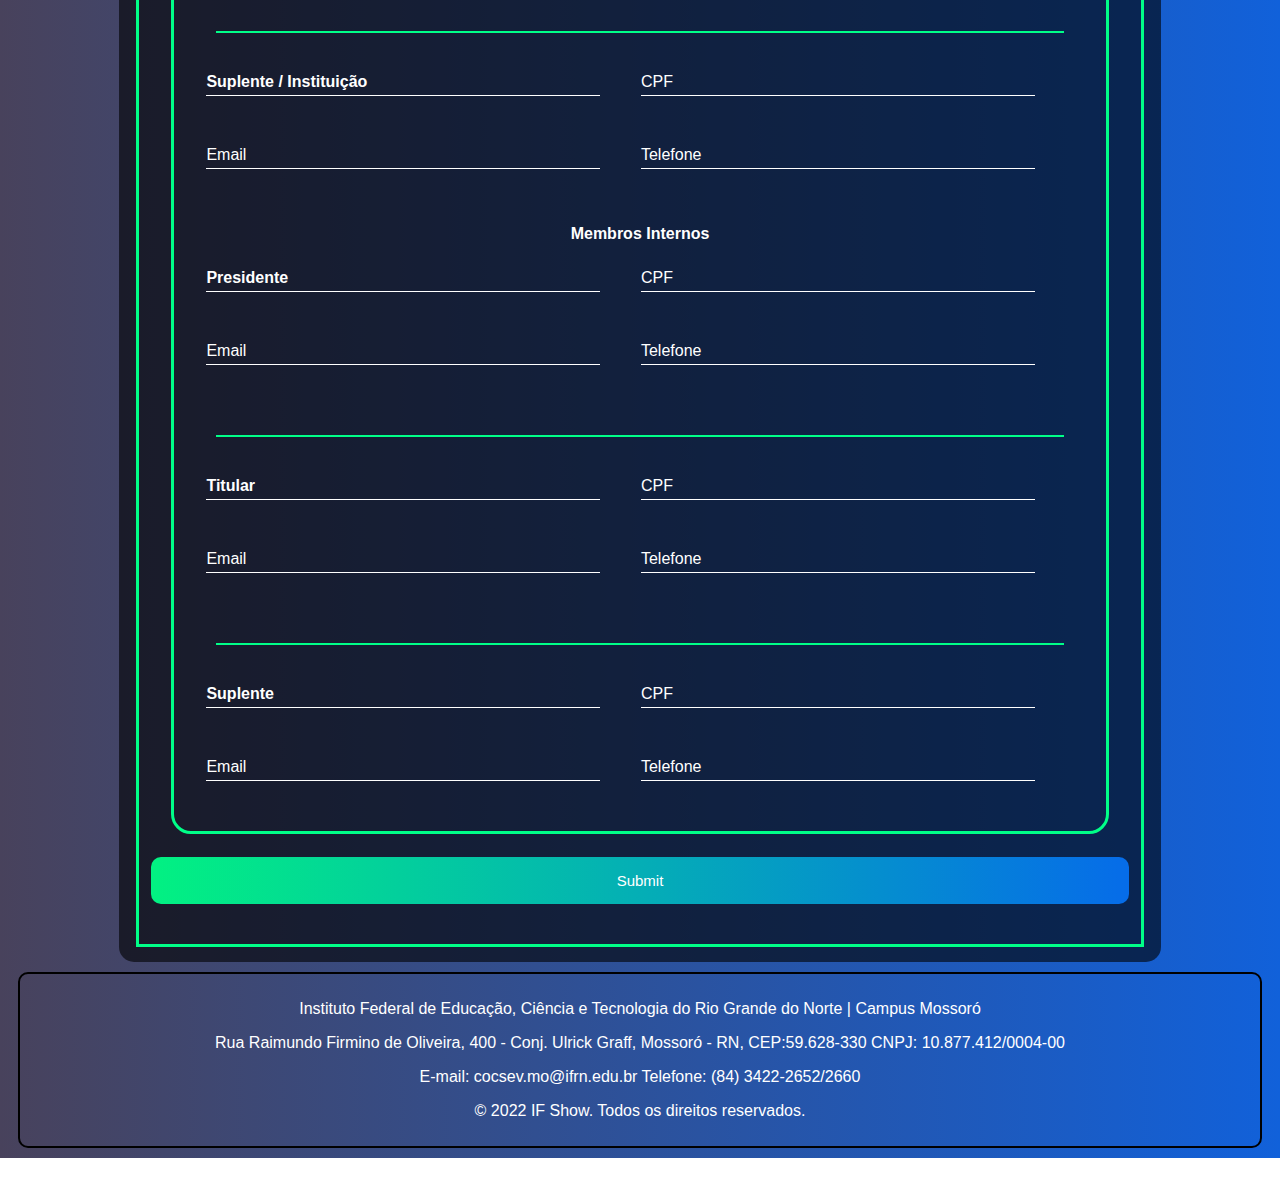
==== commit c4e7e2fe: "alterando header" ====
--- a/agendamento.html
+++ b/agendamento.html
@@ -16,7 +16,7 @@
 <header>
         
     <section id="logo">
-        <a href="https://profept.ifrn.edu.br/"><img class="efeito_de_zoom" src="imagens/logo.png" alt="agenda de apresentações" ></a>
+        <a target="_blank"  href="https://profept.ifrn.edu.br/"><img class="efeito_de_zoom" src="imagens/logo.png" alt="agenda de apresentações" ></a>
         
 
     </section>
@@ -30,7 +30,7 @@
         
         <ul id="menu">
             <li>
-                <a href="index.html" class="efeito efeito_de_carregamento"> Inicial</a>
+                <a  href="index.html" class="efeito efeito_de_carregamento"> Página Inicial</a>
             </li>
             
             <li>
@@ -39,6 +39,10 @@
 
             <li>
                 <a href="agendamento.html" class="efeito efeito_de_carregamento" rel="next">Agendamento</a> 
+            </li>
+           
+            <li>
+                <a href="suporte.html" class="efeito efeito_de_carregamento" rel="next">Suporte</a>
             </li>
 
             <li>
--- a/estilos/header_e_footer.css
+++ b/estilos/header_e_footer.css
@@ -15,16 +15,16 @@
 
 header #logo{
     margin-left: 10px;
-    width: 100%;
+    width: 50%;
     display: flex;
     align-items: center;
-    justify-content: baseline;
+    justify-content: flex-start;
     
 }
 
 header #logo img{
 
-height: 140px;
+height: 120px;
 background-size: cover;
 margin: 5px;
 }
@@ -54,7 +54,8 @@
 
 align-items: center;
 
-font-size: 2em;
+width: 60%;
+font-size: 1.3em;
 
 
 
@@ -65,12 +66,13 @@
 justify-content: end;
 }
 header ul{
-    width: 50%;
+   
     height: 100%;
     display: flex;
     flex-direction: row;
     align-items: center;
     justify-content: end;
+    
     
 }
 header  #icones li{
@@ -79,7 +81,7 @@
    flex-direction: row;
    align-items: center;
     justify-content: center;
-
+  
 }
 
 #btn-mobile{
@@ -138,7 +140,7 @@
         display: flex;
             align-items: center;
             justify-content: center;
-        
+            
         padding: .5rem 47vw;
         border: none;
         background: none;
@@ -212,6 +214,7 @@
    align-items: center;
     justify-content: center;
  margin-bottom: 10px;
+ 
 }
 
 
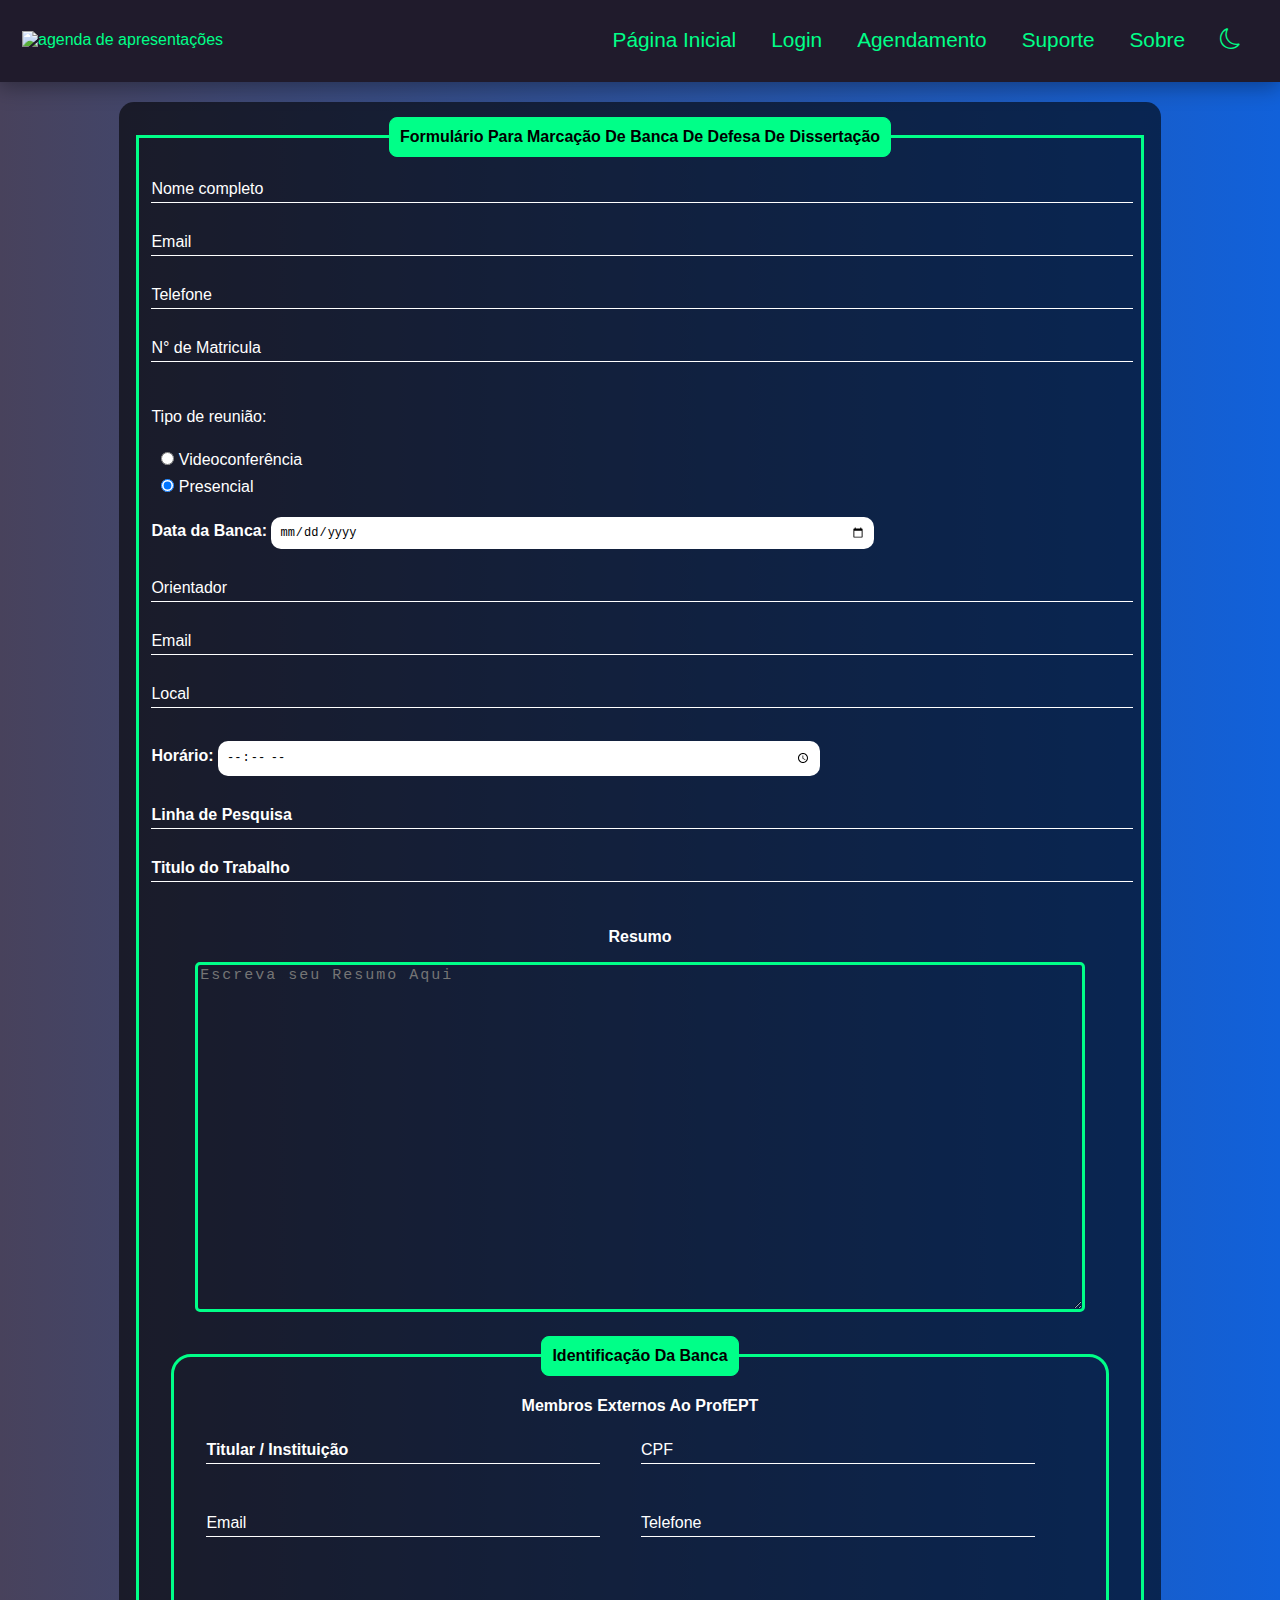
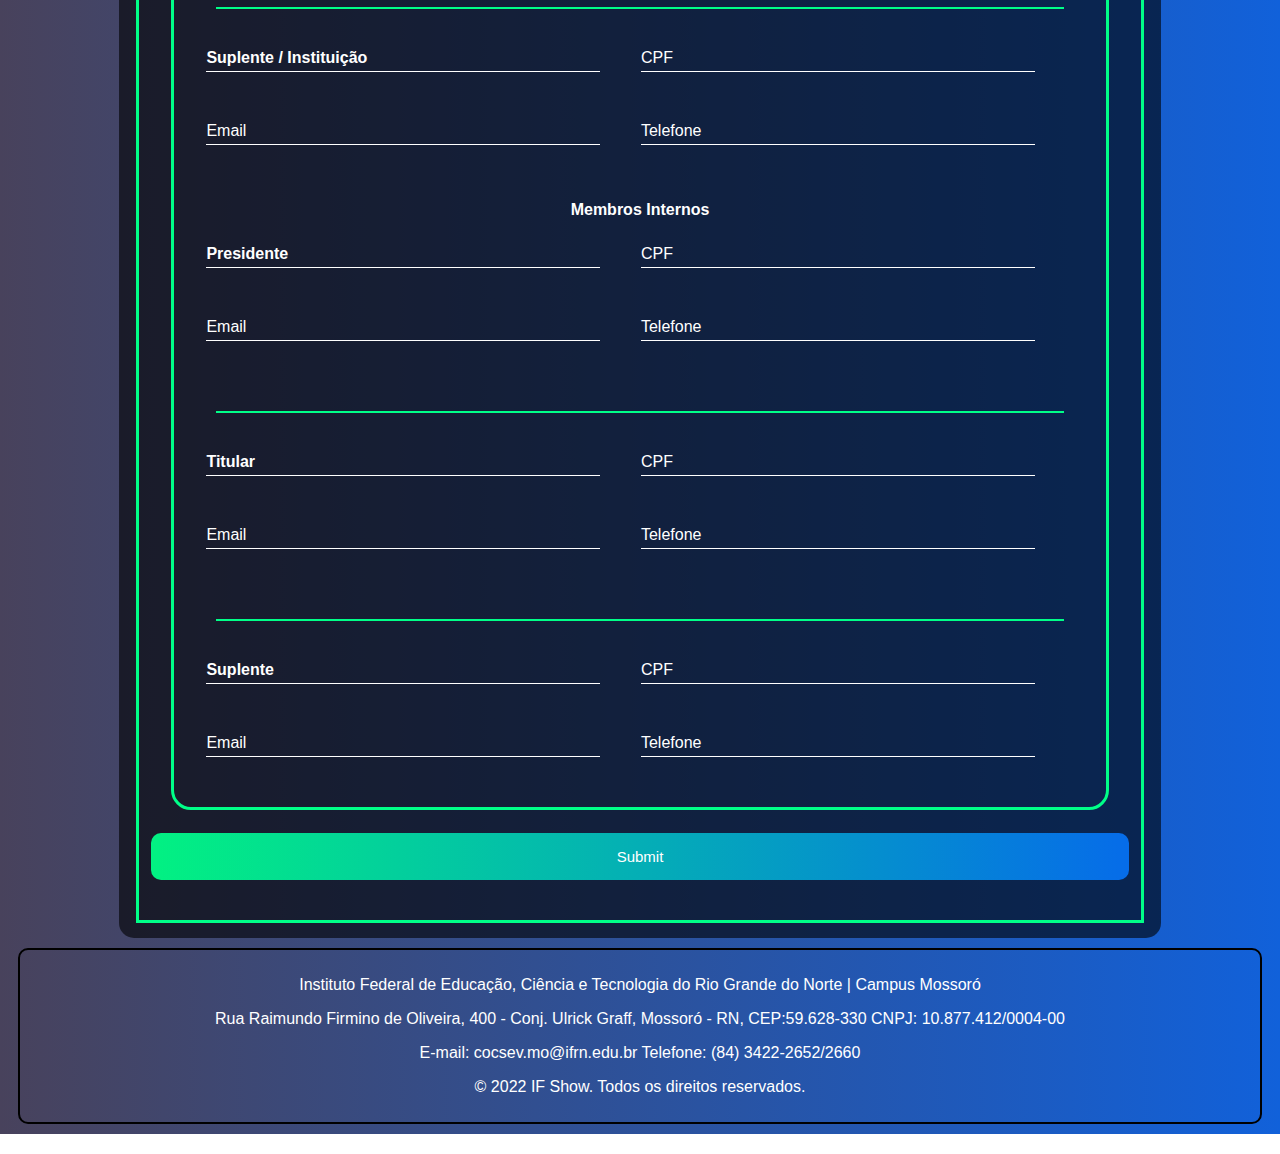
==== commit daa39058: "nome do script e correções" ====
--- a/agendamento.html
+++ b/agendamento.html
@@ -336,4 +336,4 @@
     
 </body>
 </html>
-<script src="Javascript/javascript_principal.js"></script>
+<script src="Javascript/script.js"></script>
--- a/estilos/agendamento.css
+++ b/estilos/agendamento.css
@@ -37,6 +37,13 @@
 .light hr{
     border: solid 1px dodgerblue;
 }
+.light::-webkit-scrollbar-track {
+    background: #12384A;      
+  }
+
+body::-webkit-scrollbar-track{
+    background:#1160D8;
+  }
 body{
     font-family: Arial, Helvetica, sans-serif;
     
@@ -151,7 +158,7 @@
     font-size: 15px;
     border-radius: 10px;
     cursor: pointer;
-    transition:  1s;
+    
     /*gradient não suportam transições */
     background-image: linear-gradient(to right, #02f182, rgb(6, 108, 233));
     color: white; 
@@ -160,7 +167,7 @@
 }
 
 #submit:hover{
-    transition:  1s;
+    
     background-image: linear-gradient(to right , rgb(0,90,197), #28ec91);
 }
 
--- a/estilos/header_e_footer.css
+++ b/estilos/header_e_footer.css
@@ -47,14 +47,12 @@
 }
 
 
-header #icones {
+header #icones  {
 display: flex;
-justify-content: center;
-flex-direction:column;
-
-align-items: center;
-
-width: 60%;
+justify-content: flex-end;
+align-items: flex-end;
+
+width: 100%;
 font-size: 1.3em;
 
 
@@ -92,10 +90,15 @@
     /*
     MENU
     */
+    header #icones  {
+        display: flex;
+        justify-content: center;
+        align-items: flex-end;}
     ul{margin: 0px;}
     #icones{
-        background-color: rgba(0,0,0,.05);
-        width: 100%;  
+      
+        width: 100%;
+        justify-content: center;
     }
    
     #menu{
@@ -105,8 +108,8 @@
         align-items: center;
         justify-content: center;
         
-        width: 100%;
-        
+        width: 60%;
+       
         
         background:none;
         
@@ -130,10 +133,11 @@
         padding: 1rem 0px;
         margin: 0px 1rem;
         border-bottom: 2px solid rgba(28, 218, 107, 0.1);
-        width: 60vw;
-        display: flex;
-        align-items: center;
-        justify-content: center;
+        width: 80vw;
+        display: flex;
+        align-items: center;
+        justify-content: center;
+        
     }
     .light #menu a{border-bottom: 2px solid rgba(151, 61, 61, 0.1)}
      #btn-mobile{
@@ -221,13 +225,18 @@
 
 }
 
+
+
 @media (max-width:650px){
+    #menu a{
+        width: 60vw;
+    }
     #btn-mobile{
         padding: .5rem 46vw;
     }
 }
 
-a{
+a{ 
     text-decoration: none;
     color: #00ff88;
     cursor: pointer;
@@ -254,6 +263,7 @@
     background-color: #00ff88;
    text-align: center;
     transition: all 1s ease;
+   
     
 }
 .efeito_de_carregamento:hover::before{
@@ -303,3 +313,20 @@
 .light .bi-moon{
     display: none;
 }
+body::-webkit-scrollbar{
+    width: 10px;
+   
+    
+}
+body::-webkit-scrollbar-thumb{
+    background-color: #00ff88;
+    border-radius: 5px;
+    
+}
+
+.light::-webkit-scrollbar{
+    width: 10px;
+}
+.light::-webkit-scrollbar-thumb{
+    background-color: #00a2ff;
+}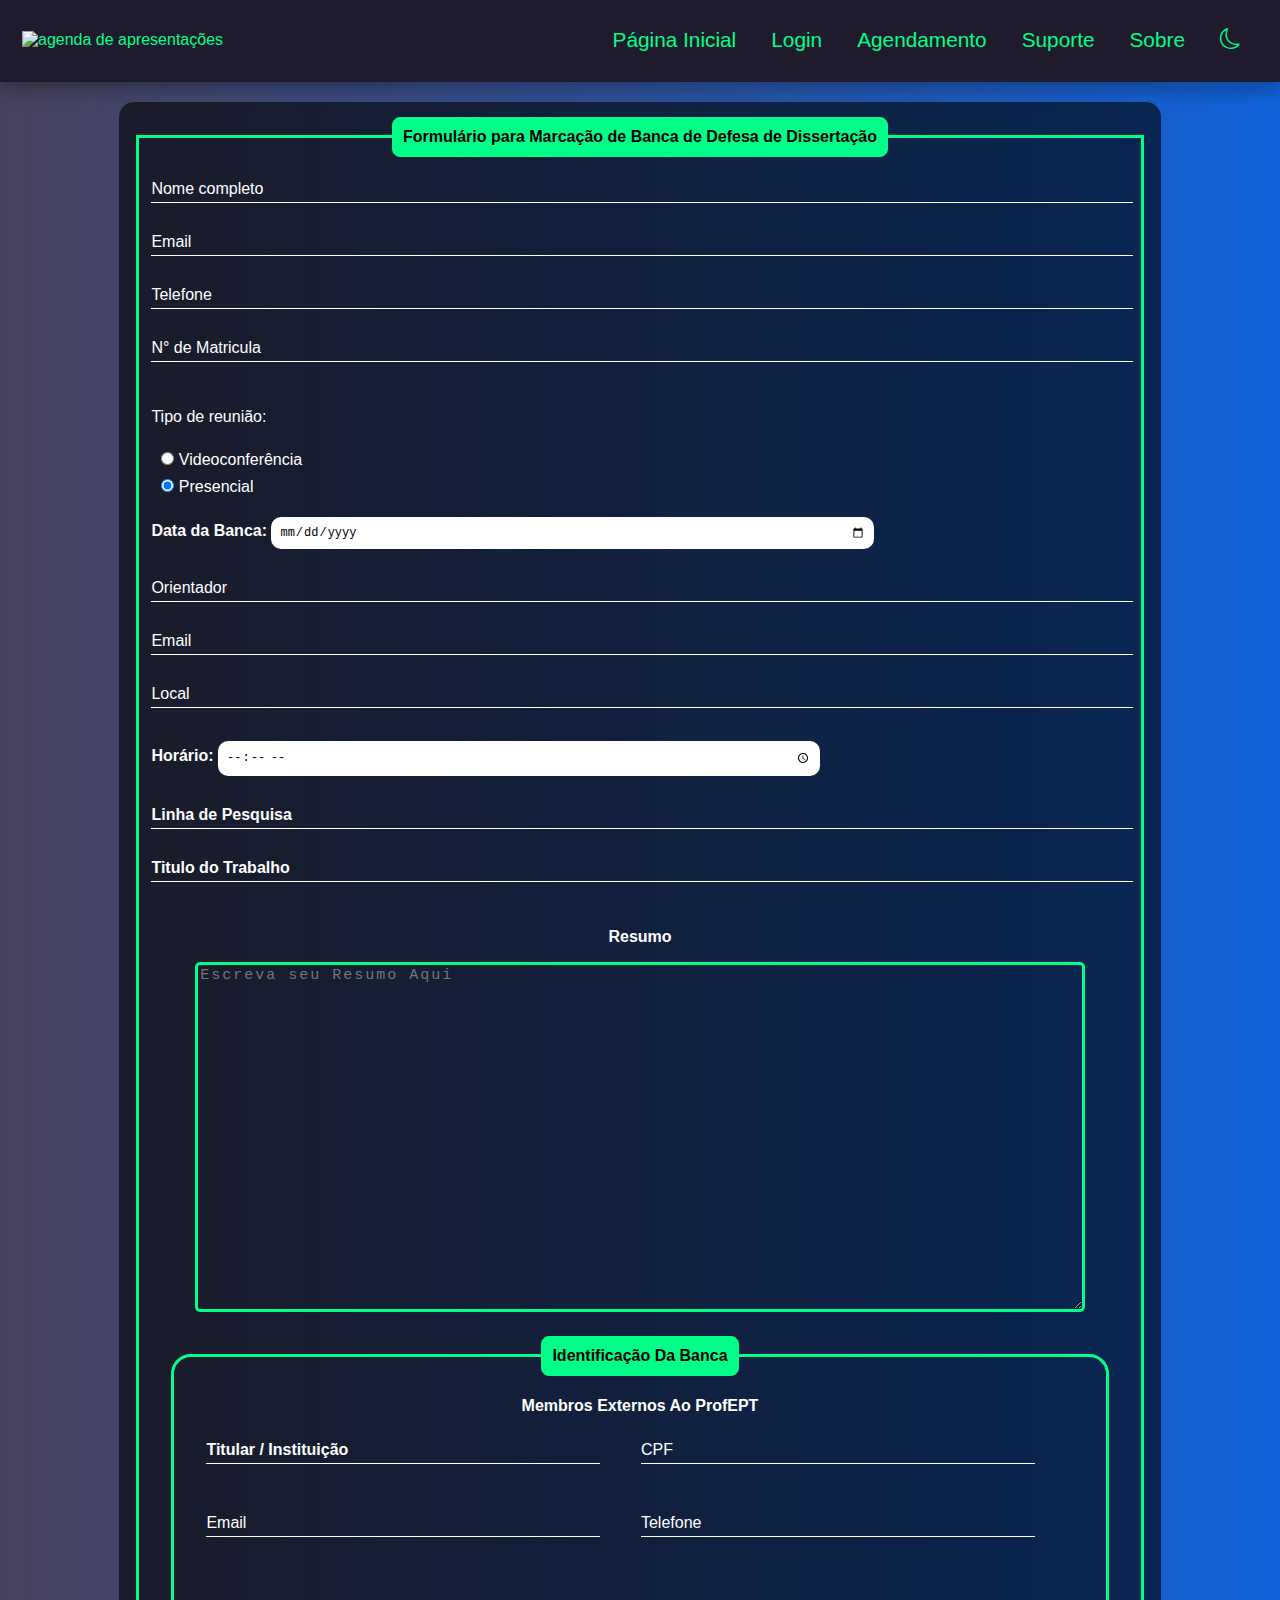
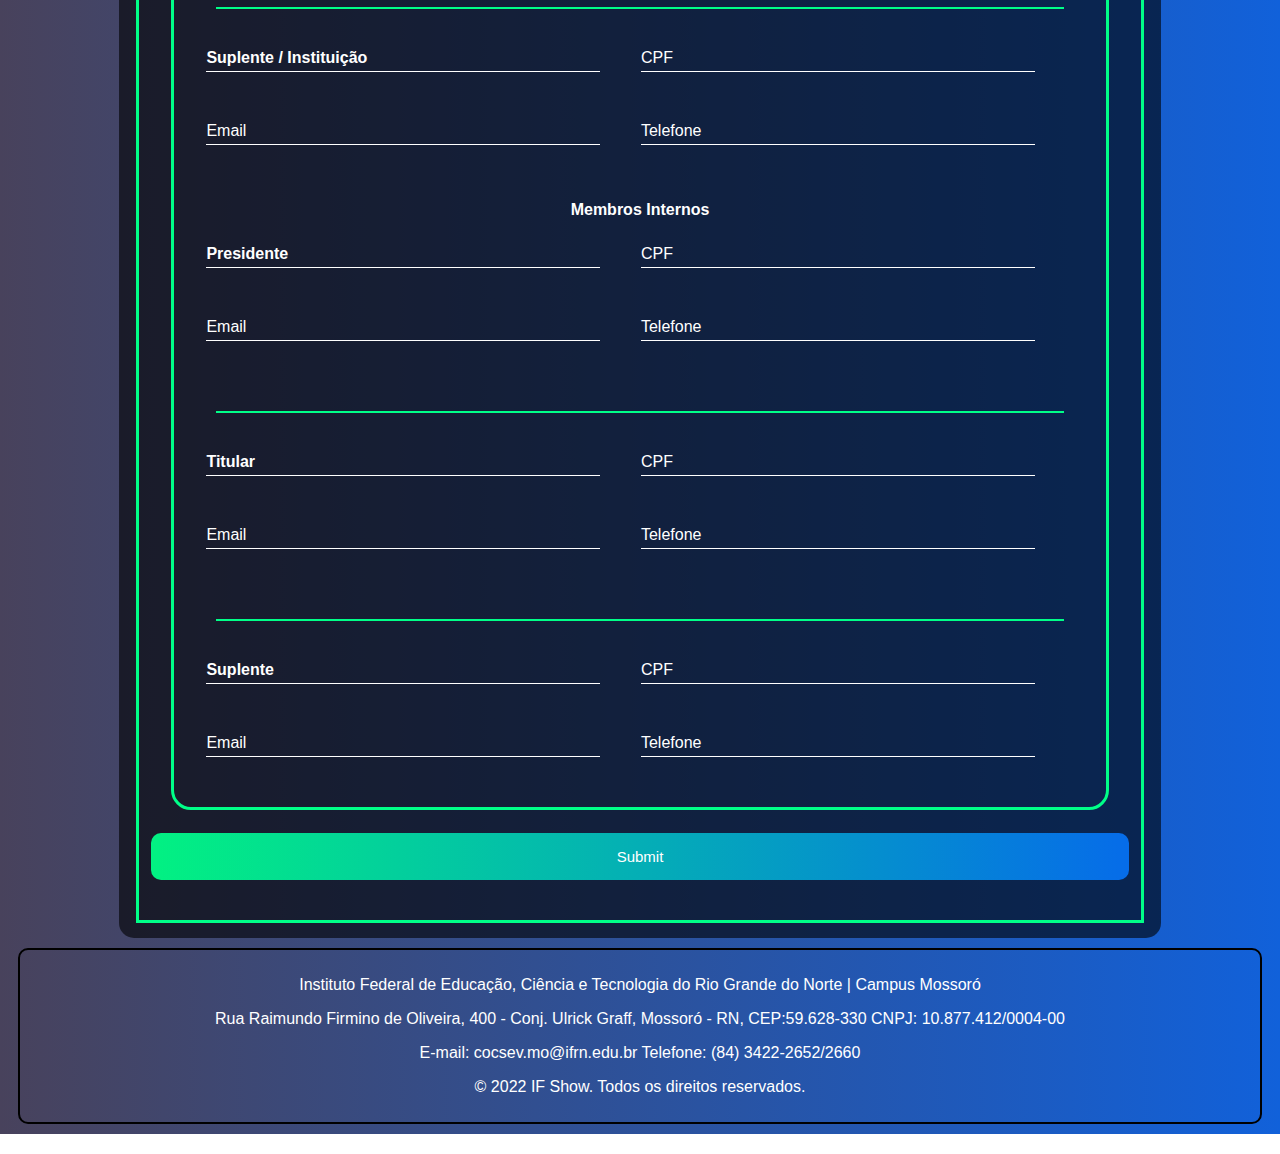
==== commit f174a4fd: "Update agendamento.html" ====
--- a/agendamento.html
+++ b/agendamento.html
@@ -75,7 +75,7 @@
         <form action="#">
             <fieldset>
                 <legend>
-                    <b>Formulário Para Marcação De Banca De Defesa De Dissertação</b>
+                    <b>Formulário para Marcação de Banca de Defesa de Dissertação</b>
                     </legend>
                     <br>
 
--- a/estilos/header_e_footer.css
+++ b/estilos/header_e_footer.css
@@ -324,9 +324,7 @@
     
 }
 
-.light::-webkit-scrollbar{
-    width: 10px;
-}
+
 .light::-webkit-scrollbar-thumb{
     background-color: #00a2ff;
 }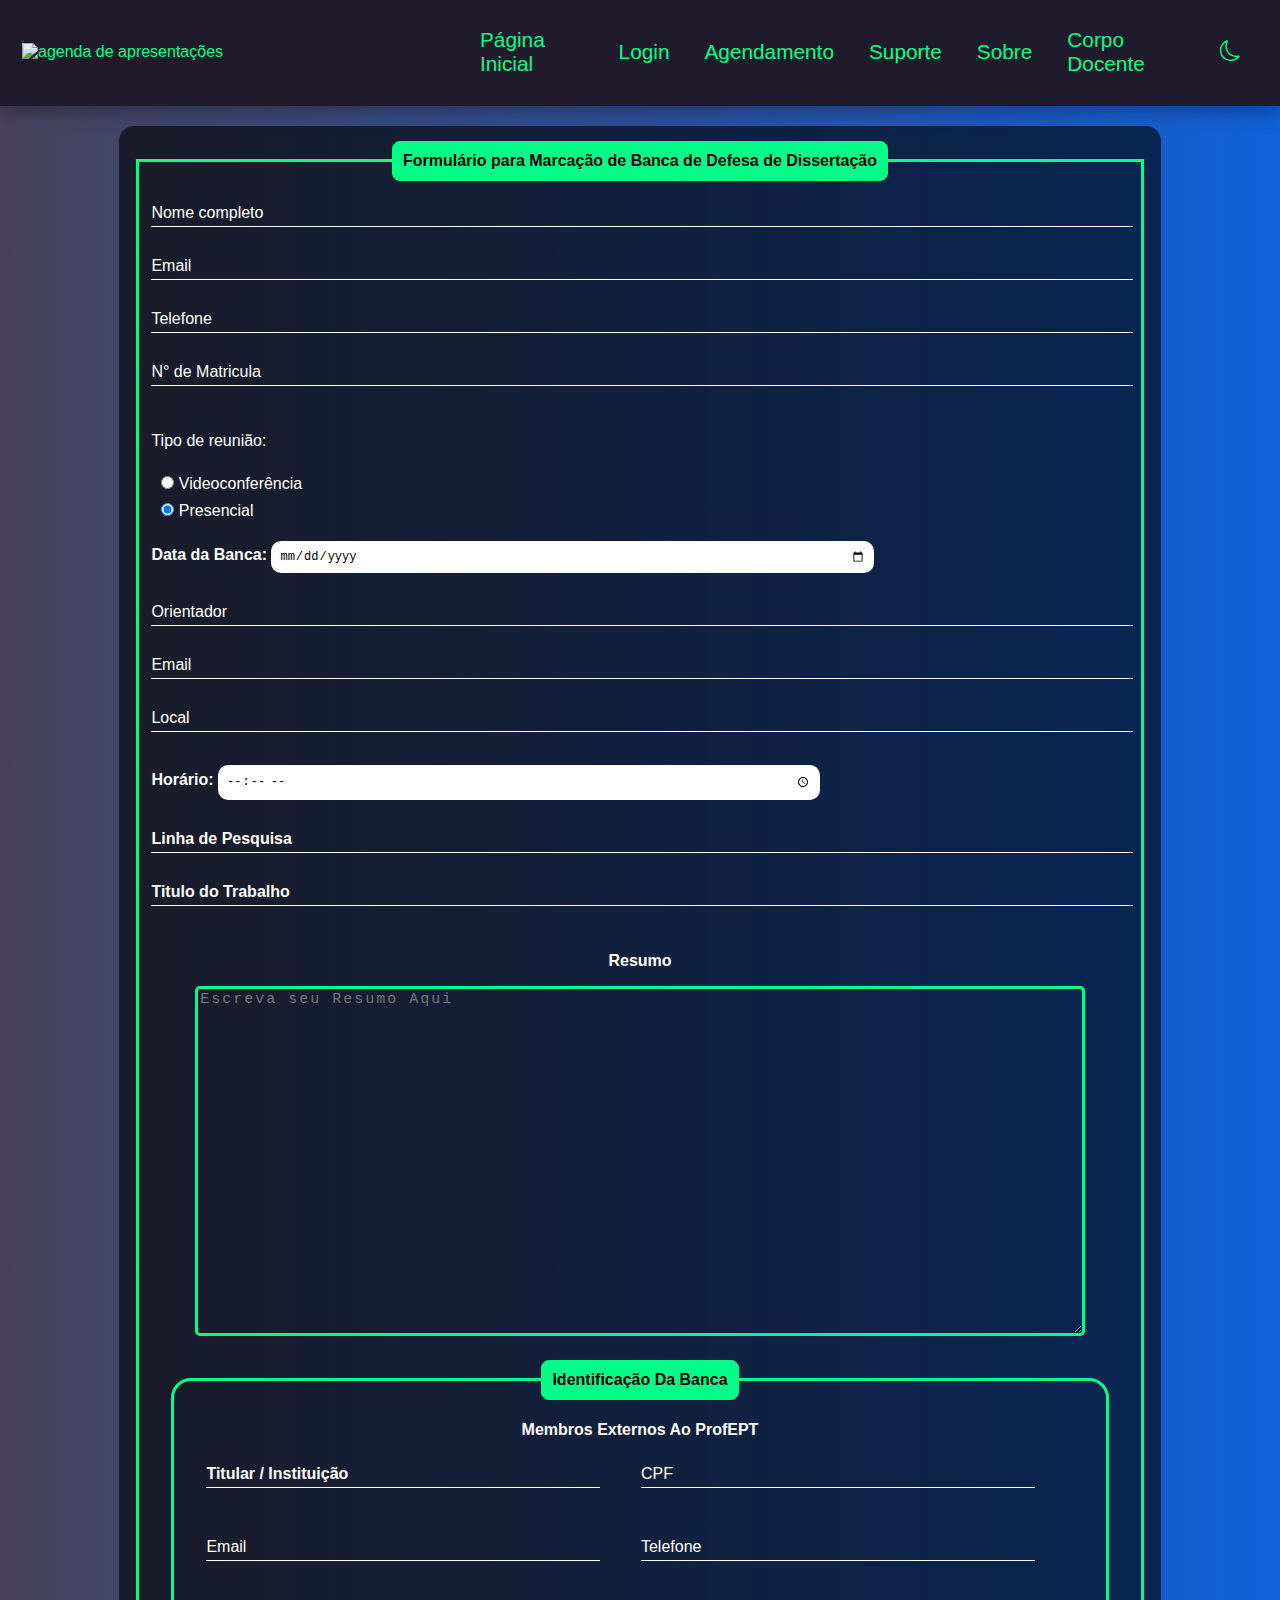
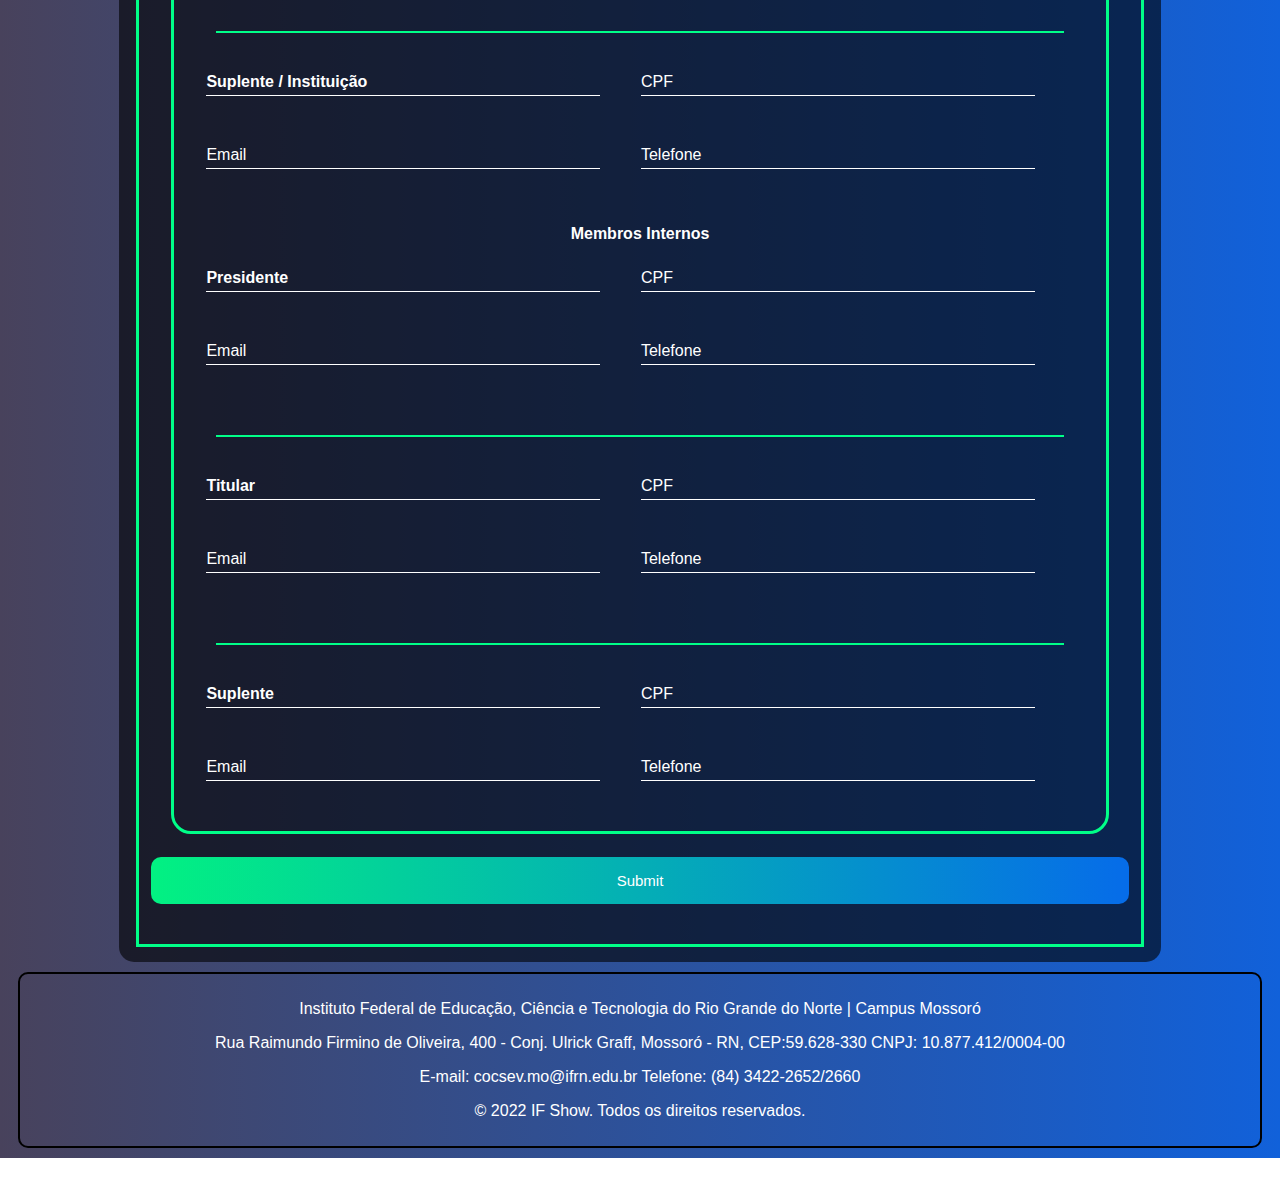
==== commit 6f6e0f83: "adicionando rota do corpo docente e correções no header" ====
--- a/agendamento.html
+++ b/agendamento.html
@@ -49,6 +49,9 @@
                 <a href="sobre.html" class="efeito efeito_de_carregamento" rel="next">Sobre</a> 
             </li>
 
+            <li>
+                <a href="corpodocente.html" class="efeito efeito_de_carregamento" rel="next">Corpo Docente</a> 
+            </li>
             
 
             <li>
